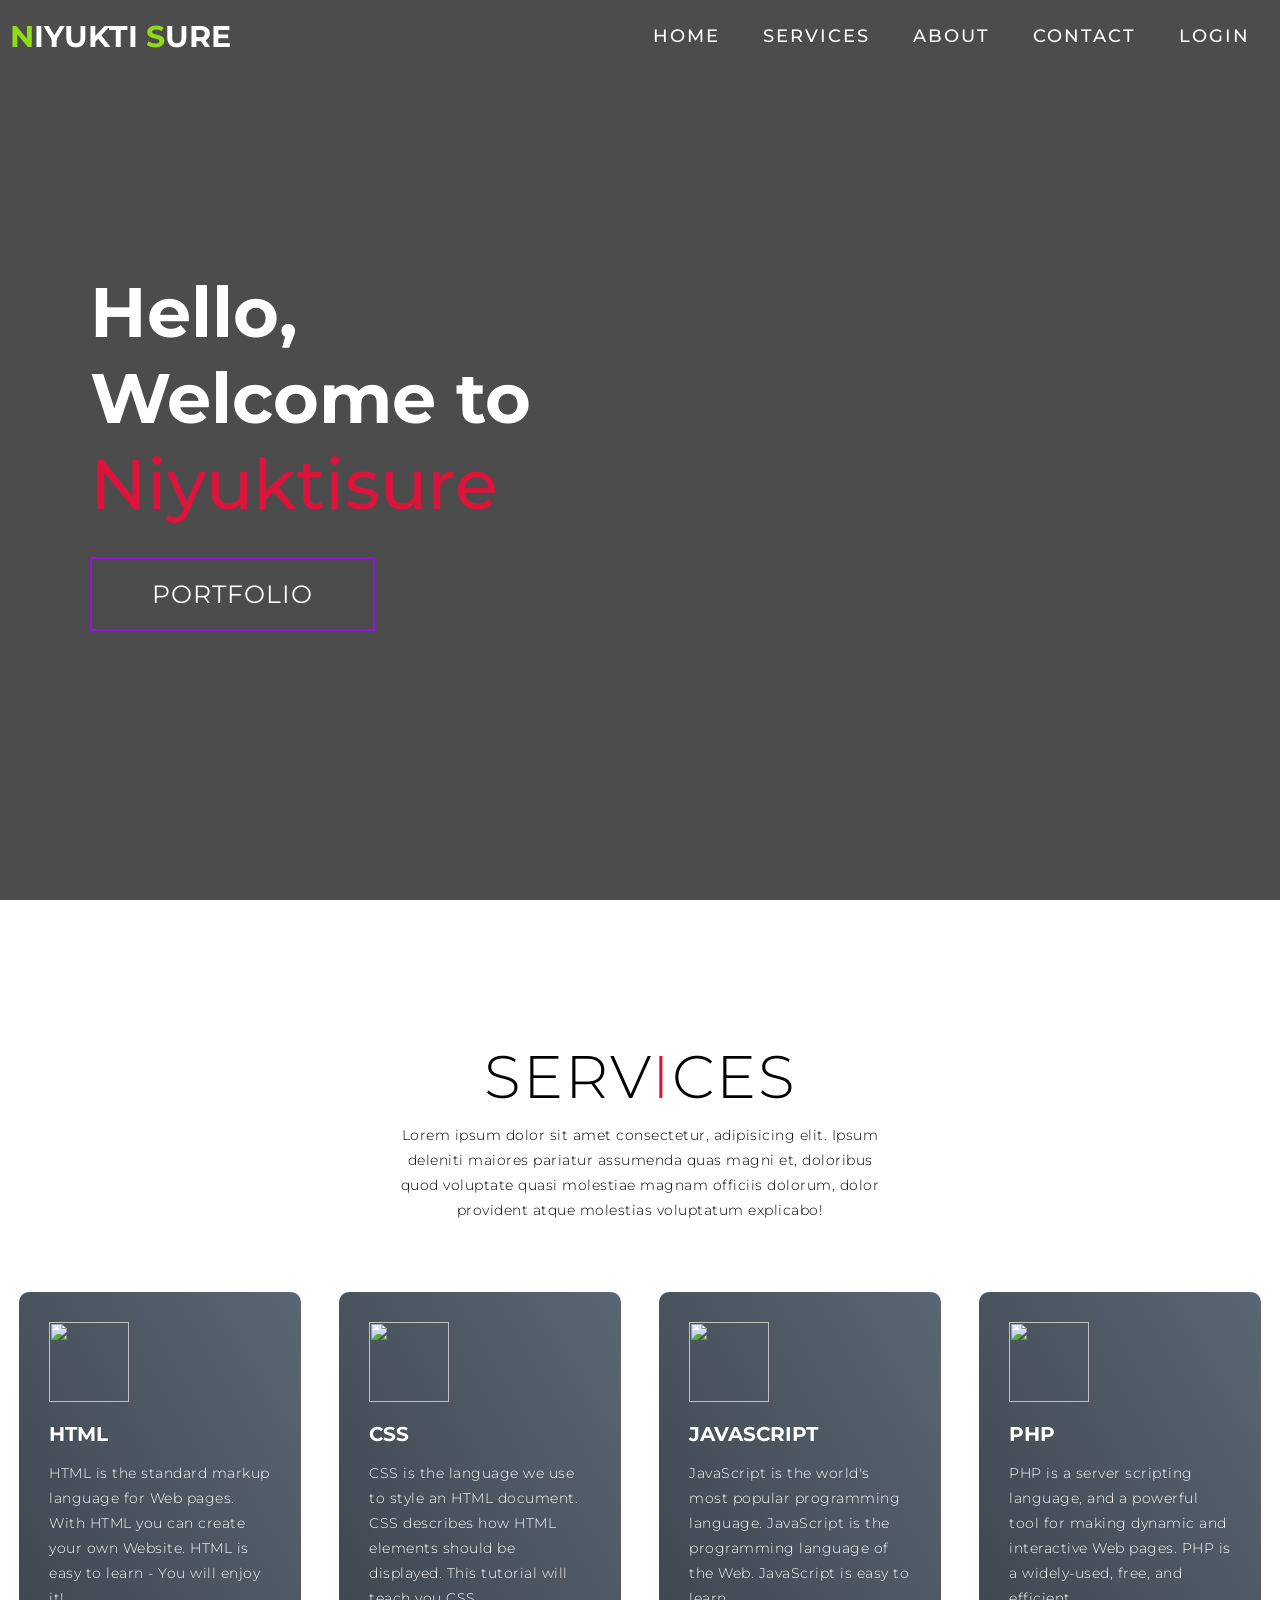
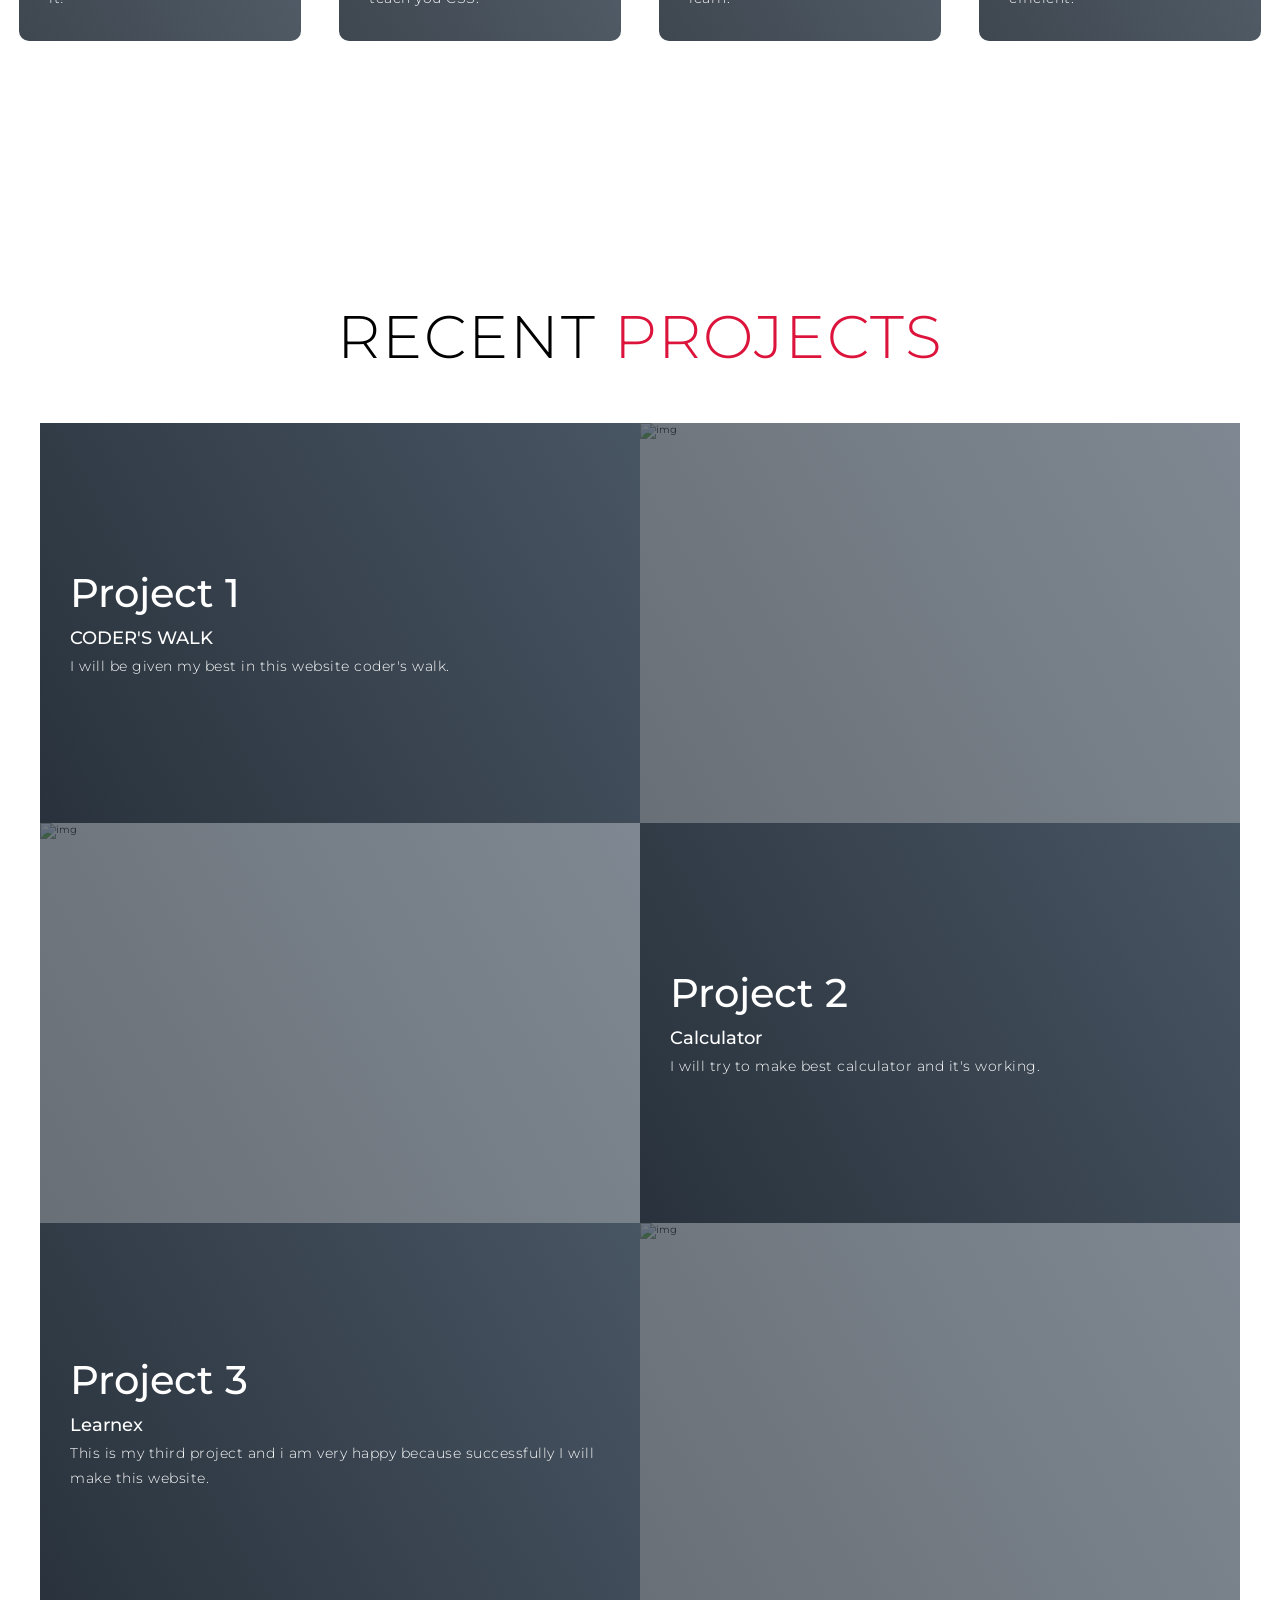
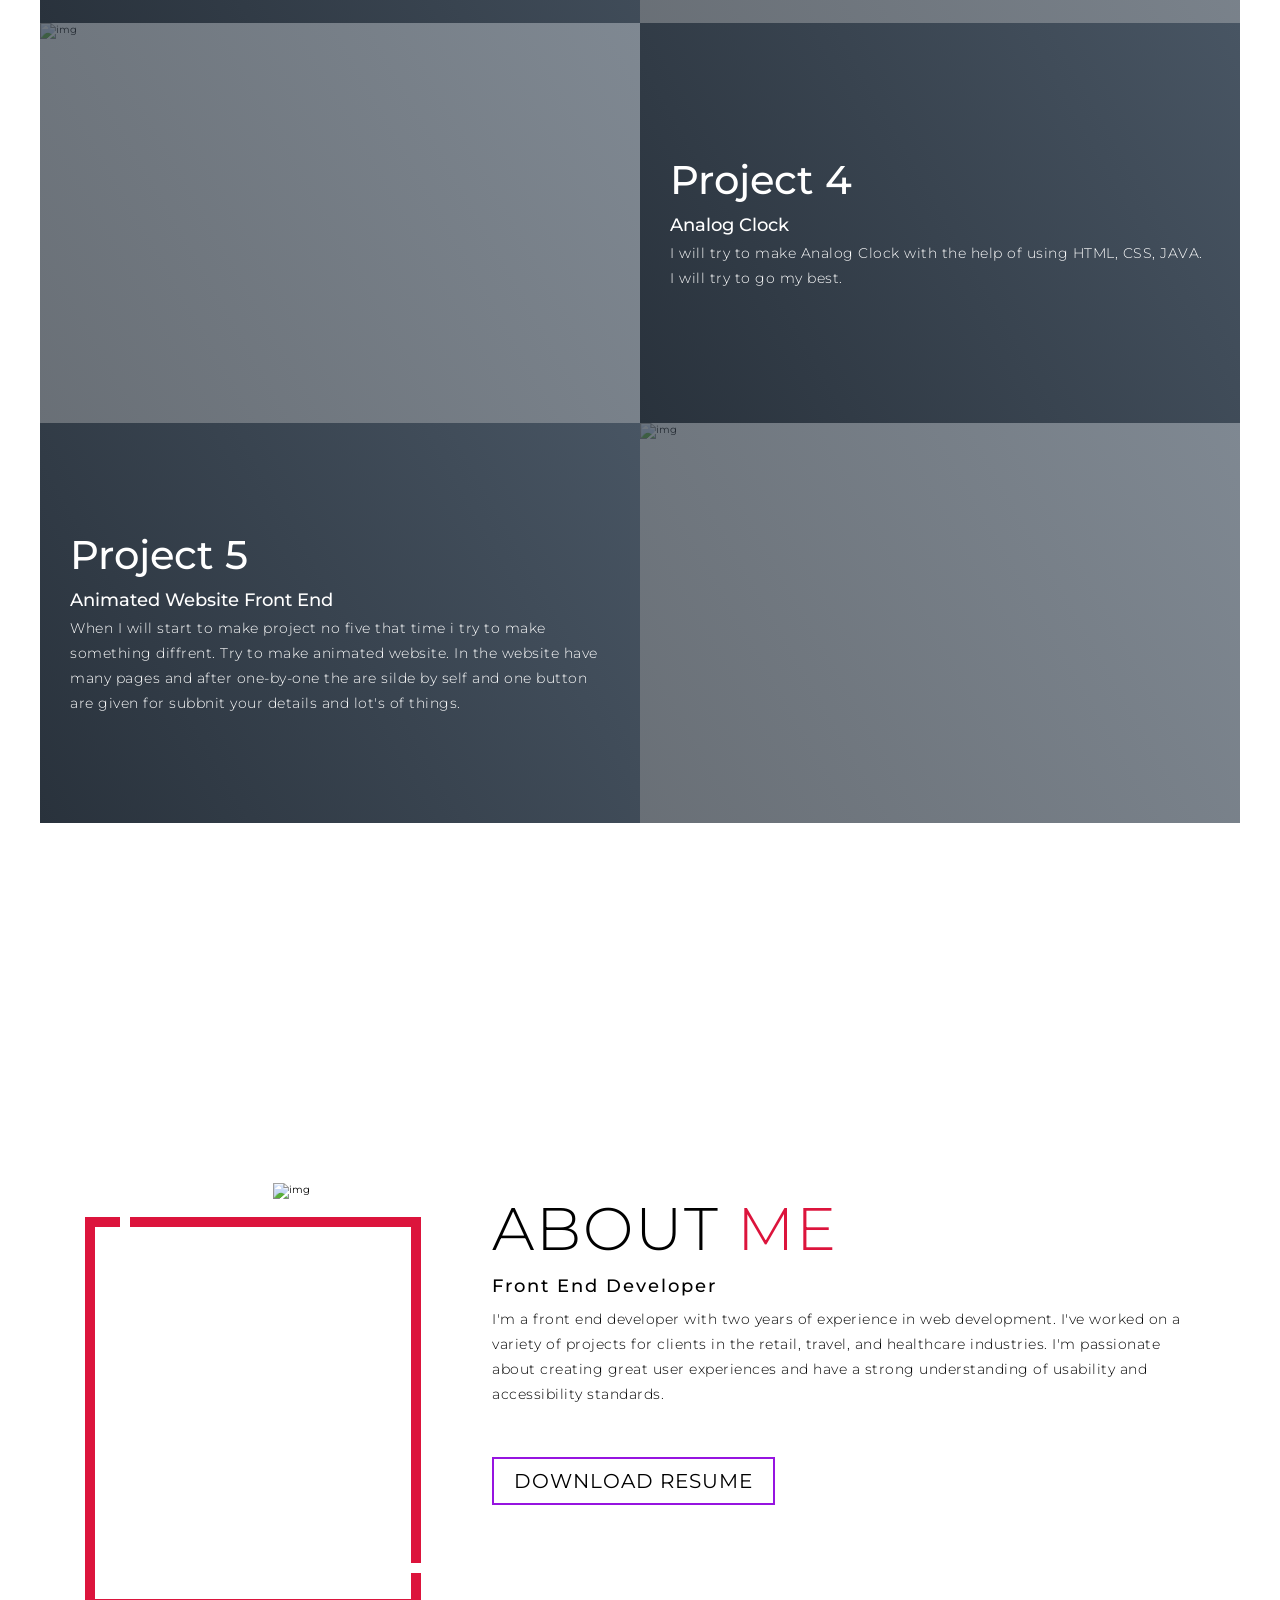
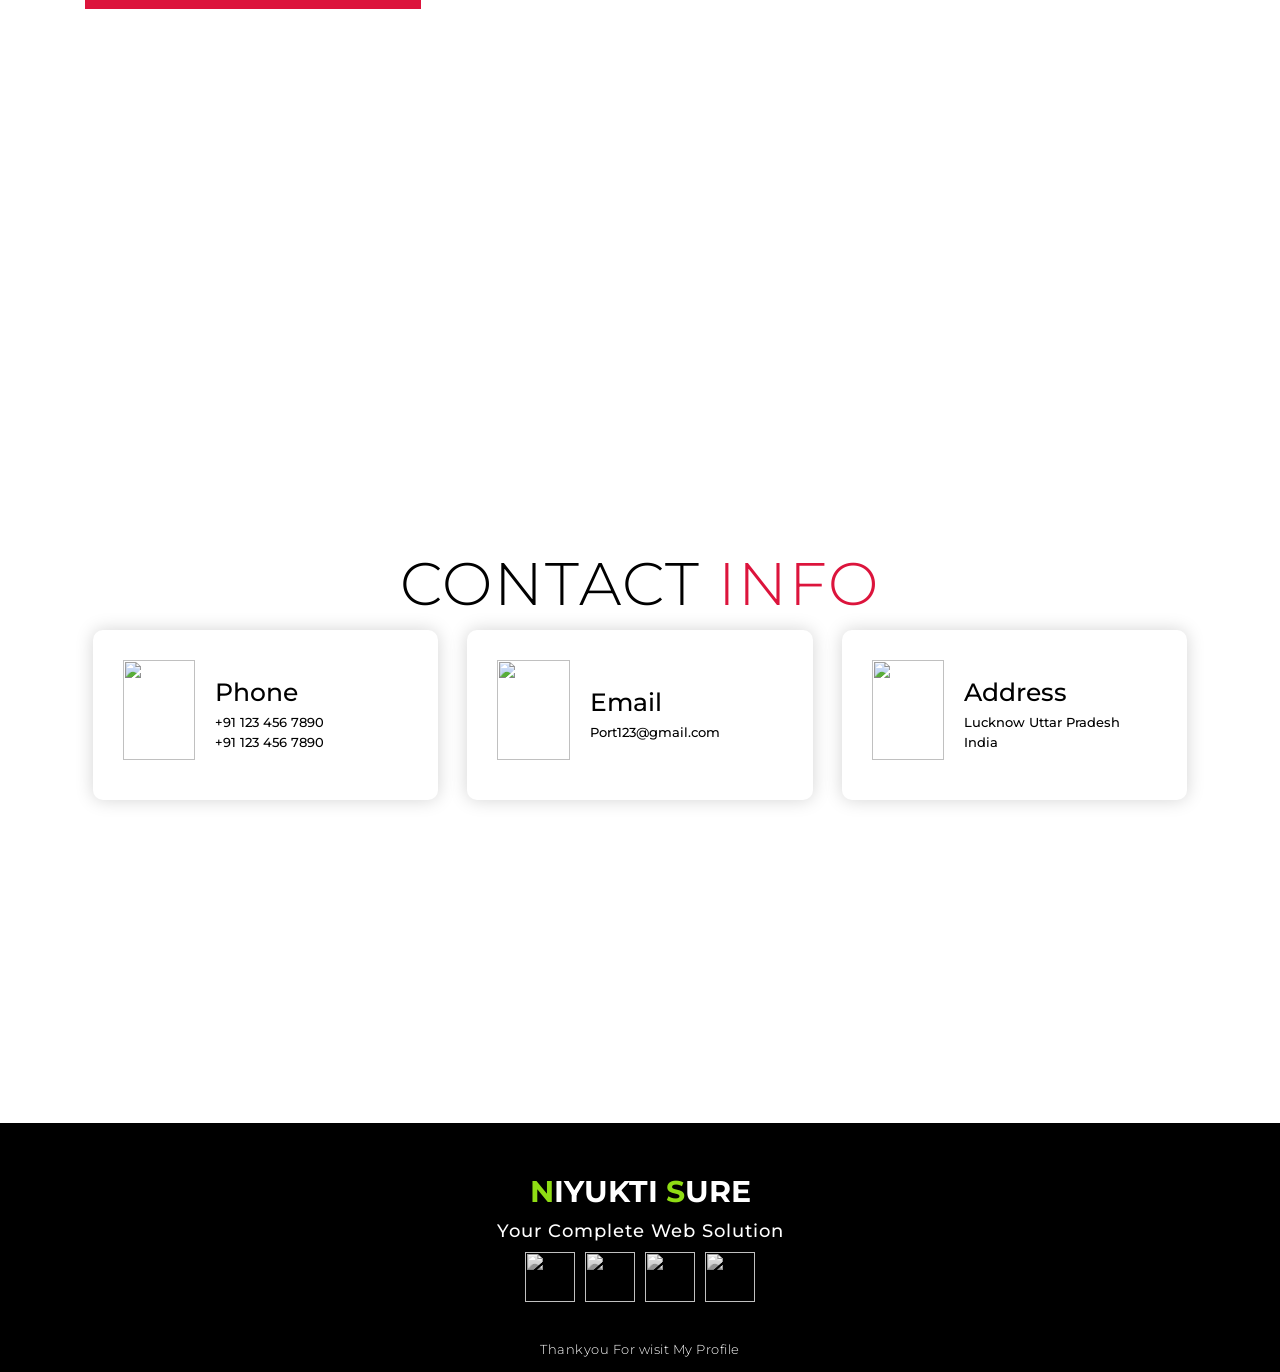
==== index.html @ 9cbb298e "Project_frontend" ====
<!DOCTYPE html>
<html lang="en">

<head>
  <meta charset="UTF-8">
  <meta name="viewport" content="width=device-width, initial-scale=1.0">
  <link rel="stylesheet" href="style.css">
  <title>Portfolio</title>
</head>

<body>
  <!-- Header -->
  <section id="header">
    <div class="header container">
      <div class="nav-bar">
        <div class="brand">
          <a href="#hero">
            <h1><span>N</span>iyukti <span>S</span>ure</h1>
          </a>
        </div>
        <div class="nav-list">
          <div class="hamburger">
            <div class="bar"></div>
          </div>
          <ul>
            <li><a href="#hero" data-after="Home">Home</a></li>
            <li><a href="#services" data-after="Service">Services</a></li>
           
            <li><a href="#about" data-after="About">About</a></li>
            <li><a href="#contact" data-after="Contact">Contact</a></li>
            <li><a href="http://127.0.0.1:50134/" data-after="Projects">Login</a></li>
          </ul>
        </div>
      </div>
    </div>
  </section>
  <!-- End Header -->


  <!-- Hero Section  -->
  <section id="hero">
    <div class="hero container">
      <div>
        <h1>Hello, <span></span></h1>
        <h1>Welcome to <span></span></h1>
        <h1>Niyuktisure <span></span></h1>
        <a href="#projects" type="button" class="cta">Portfolio</a>
      </div>
    </div>
  </section>
  <!-- End Hero Section  -->

  <!-- Service Section -->
  <section id="services">
    <div class="services container">
      <div class="service-top">
        <h1 class="section-title">Serv<span>i</span>ces</h1>
        <p>Lorem ipsum dolor sit amet consectetur, adipisicing elit. Ipsum deleniti maiores pariatur assumenda quas
          magni et, doloribus quod voluptate quasi molestiae magnam officiis dolorum, dolor provident atque molestias
          voluptatum explicabo!</p>
      </div>
      <div class="service-bottom">
        <div class="service-item">
          <div class="icon"><img src="" /></div>
          <h2>HTML</h2>
          <p>HTML is the standard markup language for Web pages.

            With HTML you can create your own Website.
            
            HTML is easy to learn - You will enjoy it!</p>
        </div>
        <div class="service-item">
          <div class="icon"><img src="" /></div>
          <h2>CSS</h2>
          <p>CSS is the language we use to style an HTML document.

            CSS describes how HTML elements should be displayed.
            
            This tutorial will teach you CSS.</p>
        </div>
        <div class="service-item">
          <div class="icon"><img src="" /></div>
          <h2>JavaScript</h2>
          <p>JavaScript is the world's most popular programming language.

            JavaScript is the programming language of the Web.
            
            JavaScript is easy to learn.
            </p>
        </div>
        <div class="service-item">
          <div class="icon"><img src="" /></div>
          <h2>PHP</h2>
          <p>PHP is a server scripting language, and a powerful tool for making dynamic and interactive Web pages.

            PHP is a widely-used, free, and efficient.</p>
        </div>
      </div>
    </div>
  </section>
  <!-- End Service Section -->

  <!-- Projects Section -->
  <section id="projects">
    <div class="projects container">
      <div class="projects-header">
        <h1 class="section-title">Recent <span>Projects</span></h1>
      </div>
      <div class="all-projects">
        <div class="project-item">
          <div class="project-info">
            <h1>Project 1</h1>
            <h2>CODER'S WALK </h2>
            <p>I will be given my best in this website coder's walk.</p>
          </div>
          <div class="project-img">
            <img src="images/1111.jpg" alt="img">
          </div>
        </div>
        <div class="project-item">
          <div class="project-info">
            <h1>Project 2</h1>
            <h2>Calculator</h2>
            <p>I will try to make best calculator and it's working. </p>
          </div>
          <div class="project-img">
            <img src="images/8707220351.jpg" alt="img">
          </div>
        </div>
        <div class="project-item">
          <div class="project-info">
            <h1>Project 3</h1>
            <h2>Learnex</h2>
            <p>This is my third project and i am very happy because successfully I will make this website.</p>
          </div>
          <div class="project-img">
            <img src="images/coffee.jpg" alt="img">
          </div>
        </div>
        <div class="project-item">
          <div class="project-info">
            <h1>Project 4</h1>
            <h2>Analog Clock</h2>
            <p>I will try to make Analog Clock with the help of using HTML, CSS, JAVA.
              I will try to go my best.
            </p>
          </div>
          <div class="project-img">
            <img src="images/park.jpg" alt="img">
          </div>
        </div>
        <div class="project-item">
          <div class="project-info">
            <h1>Project 5</h1>
            <h2>Animated Website Front End</h2>
            <p>When I will start to make project no five that time i try to make something diffrent.
              Try to make animated website. In the website have many pages and after one-by-one the are silde by self and one button are given for subbnit your details and lot's of things. </p>
          </div>
          <div class="project-img">
            <img src="images/background.jpg" alt="img">
          </div>
        </div>
      </div>
    </div>
  </section>
  <!-- End Projects Section -->

  <!-- About Section -->
  <section id="about">
    <div class="about container">
      <div class="col-left">
        <div class="about-img">
          <img src="" alt="img">
        </div>
      </div>
      <div class="col-right">
        <h1 class="section-title">About <span>me</span></h1>
        <h2>Front End Developer</h2>
        <p>I'm a front end developer with two years of experience in web development. I've worked on a variety of projects for clients in the retail, travel, and healthcare industries. I'm passionate about creating great user experiences and have a strong understanding of usability and accessibility standards.</p>
        <a href="#" class="cta">Download Resume</a>
      </div>
    </div>
  </section>
  <!-- End About Section -->

  <!-- Contact Section -->
  <section id="contact">
    <div class="contact container">
      <div>
        <h1 class="section-title">Contact <span>info</span></h1>
      </div>
      <div class="contact-items">
        <div class="contact-item">
          <div class="icon"><img src="images/contact.png" /></div>
          <div class="contact-info">
            <h1>Phone</h1>
            <h2>+91 123 456 7890</h2>
            <h2>+91 123 456 7890</h2>
          </div>
        </div>
        <div class="contact-item">
          <div class="icon"><img src="images/gmail.png" /></div>
          <div class="contact-info">
            <h1>Email</h1>
            <h2>Port123@gmail.com</h2>
            
          </div>
        </div>
        <div class="contact-item">
          <div class="icon"><img src="images/map.png" /></div>
          <div class="contact-info">
            <h1>Address</h1>
            <h2>  Lucknow Uttar Pradesh India</h2>
          </div>
        </div>
      </div>
    </div>
  </section>
  <!-- End Contact Section -->

  <!-- Footer -->
  <section id="footer">
    <div class="footer container">
      <div class="brand">
        <h1><span>N</span>iyukti <span>S</span>ure</h1>
      </div>
      <h2>Your Complete Web Solution</h2>
      <div class="social-icon">
        <div class="social-item">
          <a href="#"><img src="images/facwe.png" /></a>
        </div>
        <div class="social-item">
          <a href="#"><img src="images/insta-black.png" /></a>
        </div>
        <div class="social-item">
          <a href="#"><img src="images/black ttt.png" /></a>
        </div>
        <div class="social-item">
          <a href="https://www.w3schools.com/tags/tag_a.asp"><img src="images/whats.png" /></a>
        </div>
      </div>
      <p>Thankyou For wisit My Profile</p>
    </div>
  </section>
  <!-- End Footer -->
  <script src="./app.js"></script>
</body>

</html>
---- style.css ----
@import 'https://fonts.googleapis.com/css?family=Montserrat:300, 400, 700&display=swap';
* {
	padding: 0;
	margin: 0;
	box-sizing: border-box;
}
html {
	font-size: 10px;
	font-family: 'Montserrat', sans-serif;
	scroll-behavior: smooth;
}
a {
	text-decoration: none;
}
.container {
	min-height: 100vh;
	width: 100%;
	display: flex;
	align-items: center;
	justify-content: center;
}
img {
	height: 100%;
	width: 100%;
	object-fit: cover;
}
p {
	color: black;
	font-size: 1.4rem;
	margin-top: 5px;
	line-height: 2.5rem;
	font-weight: 300;
	letter-spacing: 0.05rem;
}
.section-title {
	font-size: 4rem;
	font-weight: 300;
	color: black;
	margin-bottom: 10px;
	text-transform: uppercase;
	letter-spacing: 0.2rem;
	text-align: center;
}
.section-title span {
	color: crimson;
}

.cta {
	display: inline-block;
	padding: 10px 30px;
	color: white;
	background-color: transparent;
	border: 2px solid rgb(150, 20, 224);
	font-size: 2rem;
	text-transform: uppercase;
	letter-spacing: 0.1rem;
	margin-top: 30px;
	transition: 0.3s ease;
	transition-property: background-color, color;
}
.cta:hover {
	color: white;
	background-color: crimson;
}
.brand h1 {
	font-size: 3rem;
	text-transform: uppercase;
	color: white;
}
.brand h1 span {
	color: rgb(143, 220, 20);
}

/* Header section */
#header {
	position: fixed;
	z-index: 1000;
	left: 0;
	top: 0;
	width: 100vw;
	height: auto;
}
#header .header {
	min-height: 8vh;
	background-color: rgba(31, 30, 30, 0.24);
	transition: 0.3s ease background-color;
}
#header .nav-bar {
	display: flex;
	align-items: center;
	justify-content: space-between;
	width: 100%;
	height: 100%;
	max-width: 1300px;
	padding: 0 10px;
}
#header .nav-list ul {
	list-style: none;
	position: absolute;
	background-color: rgb(31, 30, 30);
	width: 100vw;
	height: 100vh;
	left: 100%;
	top: 0;
	display: flex;
	flex-direction: column;
	justify-content: center;
	align-items: center;
	z-index: 1;
	overflow-x: hidden;
	transition: 0.5s ease left;
}
#header .nav-list ul.active {
	left: 0%;
}
#header .nav-list ul a {
	font-size: 2.5rem;
	font-weight: 500;
	letter-spacing: 0.2rem;
	text-decoration: none;
	color: white;
	text-transform: uppercase;
	padding: 20px;
	display: block;
}
#header .nav-list ul a::after {
	content: attr(data-after);
	position: absolute;
	top: 50%;
	left: 50%;
	transform: translate(-50%, -50%) scale(0);
	color: rgba(240, 248, 255, 0.021);
	font-size: 13rem;
	letter-spacing: 50px;
	z-index: -1;
	transition: 0.3s ease letter-spacing;
}
#header .nav-list ul li:hover a::after {
	transform: translate(-50%, -50%) scale(1);
	letter-spacing: initial;
}
#header .nav-list ul li:hover a {
	color: crimson;
}
#header .hamburger {
	height: 60px;
	width: 60px;
	display: inline-block;
	border: 3px solid white;
	border-radius: 50%;
	position: relative;
	display: flex;
	align-items: center;
	justify-content: center;
	z-index: 100;
	cursor: pointer;
	transform: scale(0.8);
	margin-right: 20px;
}
#header .hamburger:after {
	position: absolute;
	content: '';
	height: 100%;
	width: 100%;
	border-radius: 50%;
	border: 3px solid white;
	animation: hamburger_puls 1s ease infinite;
}
#header .hamburger .bar {
	height: 2px;
	width: 30px;
	position: relative;
	background-color: white;
	z-index: -1;
}
#header .hamburger .bar::after,
#header .hamburger .bar::before {
	content: '';
	position: absolute;
	height: 100%;
	width: 100%;
	left: 0;
	background-color: white;
	transition: 0.3s ease;
	transition-property: top, bottom;
}
#header .hamburger .bar::after {
	top: 8px;
}
#header .hamburger .bar::before {
	bottom: 8px;
}
#header .hamburger.active .bar::before {
	bottom: 0;
}
#header .hamburger.active .bar::after {
	top: 0;
}
/* End Header section */

/* Hero Section */
#hero {
	background-image: url(images/coffee-2319107_640.jpg);
	background-size: cover;
	background-position: top center;
	position: relative;
	z-index: 1;
}
#hero::after {
	content: '';
	position: absolute;
	left: 0;
	top: 0;
	height: 100%;
	width: 100%;
	background-color: black;
	opacity: 0.7;
	z-index: -1;
}
#hero .hero {
	max-width: 1200px;
	margin: 0 auto;
	padding: 0 50px;
	justify-content: flex-start;
}
#hero h1 {
	display: block;
	width: fit-content;
	font-size: 4rem;
	position: relative;
	color: transparent;
	animation: text_reveal 0.5s ease forwards;
	animation-delay: 1s;
}
#hero h1:nth-child(1) {
	animation-delay: 1s;
}
#hero h1:nth-child(2) {
	animation-delay: 2s;
}
#hero h1:nth-child(3) {
	animation: text_reveal_name 0.5s ease forwards;
	animation-delay: 3s;
}
#hero h1 span {
	position: absolute;
	top: 0;
	left: 0;
	height: 100%;
	width: 0;
	background-color: rgb(97, 81, 8);
	animation: text_reveal_box 1s ease;
	animation-delay: 0.5s;
}
#hero h1:nth-child(1) span {
	animation-delay: 0.5s;
}
#hero h1:nth-child(2) span {
	animation-delay: 1.5s;
}
#hero h1:nth-child(3) span {
	animation-delay: 2.5s;
}

/* End Hero Section */

/* Services Section */
#services .services {
	flex-direction: column;
	text-align: center;
	max-width: 1500px;
	margin: 0 auto;
	padding: 100px 0;
}
#services .service-top {
	max-width: 500px;
	margin: 0 auto;
}
#services .service-bottom {
	display: flex;
	align-items: center;
	justify-content: center;
	flex-wrap: wrap;
	margin-top: 50px;
}
#services .service-item {
	flex-basis: 80%;
	display: flex;
	align-items: flex-start;
	justify-content: center;
	flex-direction: column;
	padding: 30px;
	border-radius: 10px;
	background-image: url(images/hc\ lo.png);
	background-size: cover;
	margin: 10px 5%;
	position: relative;
	z-index: 1;
	overflow: hidden;
}
#services .service-item::after {
	content: '';
	position: absolute;
	left: 0;
	top: 0;
	height: 100%;
	width: 100%;
	background-image: linear-gradient(60deg, #29323c 0%, #485563 100%);
	opacity: 0.9;
	z-index: -1;
}
#services .service-bottom .icon {
	height: 80px;
	width: 80px;
	margin-bottom: 20px;
}
#services .service-item h2 {
	font-size: 2rem;
	color: white;
	margin-bottom: 10px;
	text-transform: uppercase;
}
#services .service-item p {
	color: white;
	text-align: left;
}
/* End Services Section */

/* Projects section */
#projects .projects {
	flex-direction: column;
	max-width: 1200px;
	margin: 0 auto;
	padding: 100px 0;
}
#projects .projects-header h1 {
	margin-bottom: 50px;
}
#projects .all-projects {
	display: flex;
	align-items: center;
	justify-content: center;
	flex-direction: column;
}
#projects .project-item {
	display: flex;
	align-items: center;
	justify-content: center;
	flex-direction: column;
	width: 80%;
	margin: 20px auto;
	overflow: hidden;
	border-radius: 10px;
}
#projects .project-info {
	padding: 30px;
	flex-basis: 50%;
	height: 100%;
	display: flex;
	align-items: flex-start;
	justify-content: center;
	flex-direction: column;
	background-image: linear-gradient(60deg, #29323c 0%, #485563 100%);
	color: white;
}
#projects .project-info h1 {
	font-size: 4rem;
	font-weight: 500;
}
#projects .project-info h2 {
	font-size: 1.8rem;
	font-weight: 500;
	margin-top: 10px;
}
#projects .project-info p {
	color: white;
}
#projects .project-img {
	flex-basis: 50%;
	height: 300px;
	overflow: hidden;
	position: relative;
}
#projects .project-img:after {
	content: '';
	position: absolute;
	left: 0;
	top: 0;
	height: 100%;
	width: 100%;
	background-image: linear-gradient(60deg, #29323c 0%, #485563 100%);
	opacity: 0.7;
}
#projects .project-img img {
	transition: 0.3s ease transform;
}
#projects .project-item:hover .project-img img {
	transform: scale(1.1);
}
/* End Projects section */

/* About Section */
#about .about {
	flex-direction: column-reverse;
	text-align: center;
	max-width: 1200px;
	margin: 0 auto;
	padding: 100px 20px;
}
#about .col-left {
	width: 250px;
	height: 360px;
}
#about .col-right {
	width: 100%;
}
#about .col-right h2 {
	font-size: 1.8rem;
	font-weight: 500;
	letter-spacing: 0.2rem;
	margin-bottom: 10px;
}
#about .col-right p {
	margin-bottom: 20px;
}
#about .col-right .cta {
	color: black;
	margin-bottom: 50px;
	padding: 10px 20px;
	font-size: 2rem;
}
#about .col-left .about-img {
	height: 100%;
	width: 100%;
	position: relative;
	border: 10px solid white;
}
#about .col-left .about-img::after {
	content: '';
	position: absolute;
	left: -33px;
	top: 19px;
	height: 98%;
	width: 98%;
	border: 7px solid crimson;
	z-index: -1;
}
/* End About Section */

/* contact Section */
#contact .contact {
	flex-direction: column;
	max-width: 1200px;
	margin: 0 auto;
	width: 90%;
}
#contact .contact-items {
	/* max-width: 400px; */
	width: 100%;
}
#contact .contact-item {
	width: 80%;
	padding: 20px;
	text-align: center;
	border-radius: 10px;
	padding: 30px;
	margin: 30px;
	display: flex;
	justify-content: center;
	align-items: center;
	flex-direction: column;
	box-shadow: 0px 0px 18px 0 #0000002c;
	transition: 0.3s ease box-shadow;
}
#contact .contact-item:hover {
	box-shadow: 0px 0px 5px 0 #0000002c;
}
#contact .icon {
	width: 70px;
	margin: 0 auto;
	margin-bottom: 10px;
}
#contact .contact-info h1 {
	font-size: 2.5rem;
	font-weight: 500;
	margin-bottom: 5px;
}
#contact .contact-info h2 {
	font-size: 1.3rem;
	line-height: 2rem;
	font-weight: 500;
}
/*End contact Section */

/* Footer */
#footer {
	background-image: linear-gradient(60deg, #000000 0%, #000000 100%);
}
#footer .footer {
	min-height: 200px;
	flex-direction: column;
	padding-top: 50px;
	padding-bottom: 10px;
}
#footer h2 {
	color: white;
	font-weight: 500;
	font-size: 1.8rem;
	letter-spacing: 0.1rem;
	margin-top: 10px;
	margin-bottom: 10px;
}
#footer .social-icon {
	display: flex;
	margin-bottom: 30px;
}
#footer .social-item {
	height: 50px;
	width: 50px;
	margin: 0 5px;
}
#footer .social-item img {
	filter: grayscale(1);
	transition: 0.3s ease filter;
}
#footer .social-item:hover img {
	filter: grayscale(0);
}
#footer p {
	color: white;
	font-size: 1.3rem;
}
/* End Footer */

/* Keyframes */
@keyframes hamburger_puls {
	0% {
		opacity: 1;
		transform: scale(1);
	}
	100% {
		opacity: 0;
		transform: scale(1.4);
	}
}
@keyframes text_reveal_box {
	50% {
		width: 100%;
		left: 0;
	}
	100% {
		width: 0;
		left: 100%;
	}
}
@keyframes text_reveal {
	100% {
		color: white;
	}
}
@keyframes text_reveal_name {
	100% {
		color: crimson;
		font-weight: 500;
	}
}
/* End Keyframes */

/* Media Query For Tablet */
@media only screen and (min-width: 768px) {
	.cta {
		font-size: 2.5rem;
		padding: 20px 60px;
	}
	h1.section-title {
		font-size: 6rem;
	}

	/* Hero */
	#hero h1 {
		font-size: 7rem;
	}
	/* End Hero */

	/* Services Section */
	#services .service-bottom .service-item {
		flex-basis: 45%;
		margin: 2.5%;
	}
	/* End Services Section */

	/* Project */
	#projects .project-item {
		flex-direction: row;
	}
	#projects .project-item:nth-child(even) {
		flex-direction: row-reverse;
	}
	#projects .project-item {
		height: 400px;
		margin: 0;
		width: 100%;
		border-radius: 0;
	}
	#projects .all-projects .project-info {
		height: 100%;
	}
	#projects .all-projects .project-img {
		height: 100%;
	}
	/* End Project */

	/* About */
	#about .about {
		flex-direction: row;
	}
	#about .col-left {
		width: 600px;
		height: 400px;
		padding-left: 60px;
	}
	#about .about .col-left .about-img::after {
		left: -45px;
		top: 34px;
		height: 98%;
		width: 98%;
		border: 10px solid crimson;
	}
	#about .col-right {
		text-align: left;
		padding: 30px;
	}
	#about .col-right h1 {
		text-align: left;
	}
	/* End About */

	/* contact  */
	#contact .contact {
		flex-direction: column;
		padding: 100px 0;
		align-items: center;
		justify-content: center;
		min-width: 20vh;
	}
	#contact .contact-items {
		width: 100%;
		display: flex;
		flex-direction: row;
		justify-content: space-evenly;
		margin: 0;
	}
	#contact .contact-item {
		width: 30%;
		margin: 0;
		flex-direction: row;
	}
	#contact .contact-item .icon {
		height: 100px;
		width: 100px;
	}
	#contact .contact-item .icon img {
		object-fit: contain;
	}
	#contact .contact-item .contact-info {
		width: 100%;
		text-align: left;
		padding-left: 20px;
	}
	/* End contact  */
}
/* End Media Query For Tablet */

/* Media Query For Desktop */
@media only screen and (min-width: 1200px) {
	/* header */
	#header .hamburger {
		display: none;
	}
	#header .nav-list ul {
		position: initial;
		display: block;
		height: auto;
		width: fit-content;
		background-color: transparent;
	}
	#header .nav-list ul li {
		display: inline-block;
	}
	#header .nav-list ul li a {
		font-size: 1.8rem;
	}
	#header .nav-list ul a:after {
		display: none;
	}
	/* End header */

	#services .service-bottom .service-item {
		flex-basis: 22%;
		margin: 1.5%;
	}
}
/* End  Media Query For Desktop */
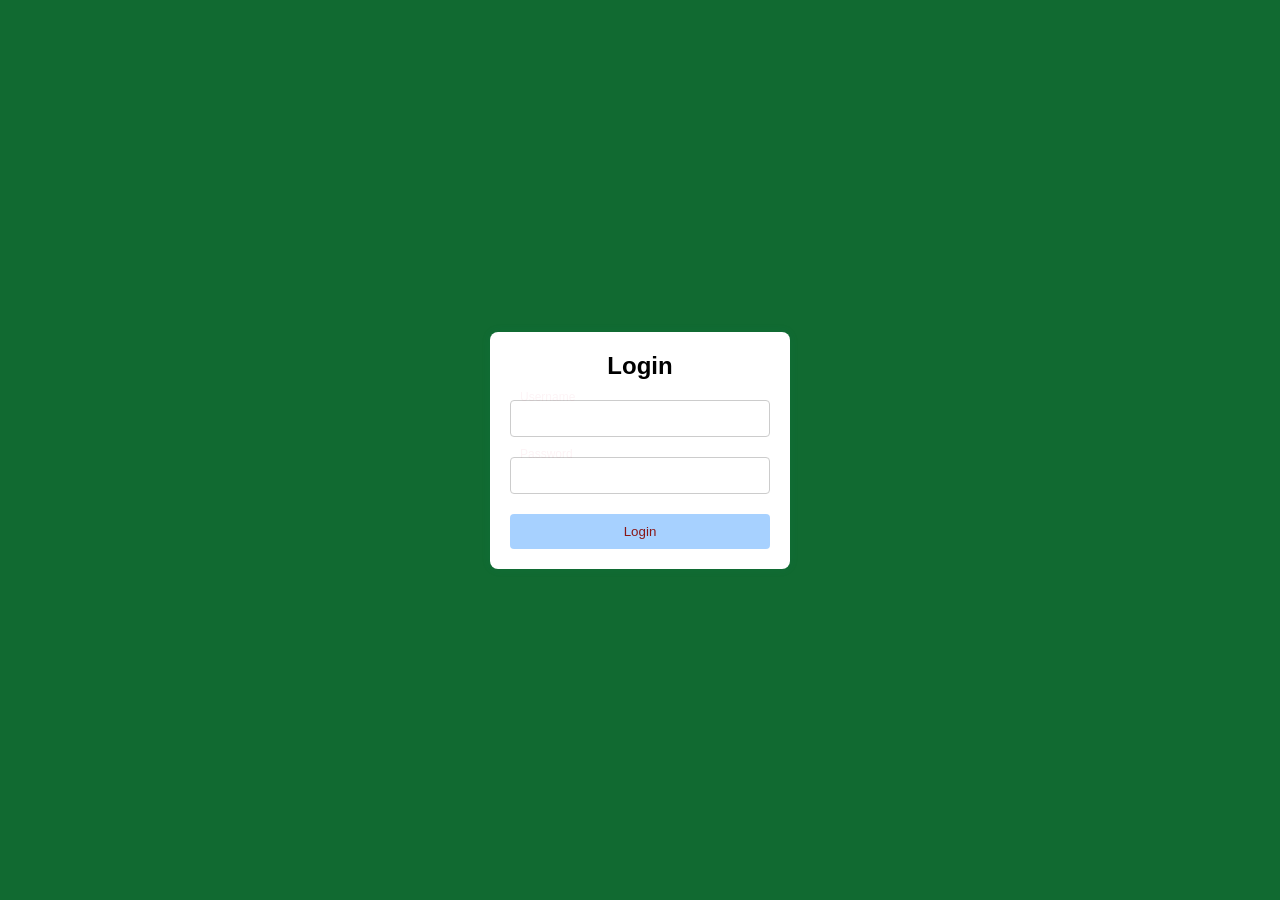
==== commit 03ed2bd2: "Login_Page" ====
--- a/index.html
+++ b/index.html
@@ -1,249 +1,26 @@
 <!DOCTYPE html>
 <html lang="en">
-
 <head>
-  <meta charset="UTF-8">
-  <meta name="viewport" content="width=device-width, initial-scale=1.0">
-  <link rel="stylesheet" href="style.css">
-  <title>Portfolio</title>
+    <meta charset="UTF-8">
+    <meta name="viewport" content="width=device-width, initial-scale=1.0">
+    <title>Animated Login Page</title>
+    <link rel="stylesheet" href="styles.css">
 </head>
-
 <body>
-  <!-- Header -->
-  <section id="header">
-    <div class="header container">
-      <div class="nav-bar">
-        <div class="brand">
-          <a href="#hero">
-            <h1><span>N</span>iyukti <span>S</span>ure</h1>
-          </a>
-        </div>
-        <div class="nav-list">
-          <div class="hamburger">
-            <div class="bar"></div>
-          </div>
-          <ul>
-            <li><a href="#hero" data-after="Home">Home</a></li>
-            <li><a href="#services" data-after="Service">Services</a></li>
-           
-            <li><a href="#about" data-after="About">About</a></li>
-            <li><a href="#contact" data-after="Contact">Contact</a></li>
-            <li><a href="http://127.0.0.1:50134/" data-after="Projects">Login</a></li>
-          </ul>
-        </div>
-      </div>
+    <div class="container">
+        <form class="login-form">
+            <h2>Login</h2>
+            <div class="input-group">
+                <input type="text" id="username" required>
+                <label for="username">Username</label>
+            </div>
+            <div class="input-group">
+                <input type="password" id="password" required>
+                <label for="password">Password</label>
+            </div>
+            <button type="submit">Login</button>
+        </form>
     </div>
-  </section>
-  <!-- End Header -->
-
-
-  <!-- Hero Section  -->
-  <section id="hero">
-    <div class="hero container">
-      <div>
-        <h1>Hello, <span></span></h1>
-        <h1>Welcome to <span></span></h1>
-        <h1>Niyuktisure <span></span></h1>
-        <a href="#projects" type="button" class="cta">Portfolio</a>
-      </div>
-    </div>
-  </section>
-  <!-- End Hero Section  -->
-
-  <!-- Service Section -->
-  <section id="services">
-    <div class="services container">
-      <div class="service-top">
-        <h1 class="section-title">Serv<span>i</span>ces</h1>
-        <p>Lorem ipsum dolor sit amet consectetur, adipisicing elit. Ipsum deleniti maiores pariatur assumenda quas
-          magni et, doloribus quod voluptate quasi molestiae magnam officiis dolorum, dolor provident atque molestias
-          voluptatum explicabo!</p>
-      </div>
-      <div class="service-bottom">
-        <div class="service-item">
-          <div class="icon"><img src="" /></div>
-          <h2>HTML</h2>
-          <p>HTML is the standard markup language for Web pages.
-
-            With HTML you can create your own Website.
-            
-            HTML is easy to learn - You will enjoy it!</p>
-        </div>
-        <div class="service-item">
-          <div class="icon"><img src="" /></div>
-          <h2>CSS</h2>
-          <p>CSS is the language we use to style an HTML document.
-
-            CSS describes how HTML elements should be displayed.
-            
-            This tutorial will teach you CSS.</p>
-        </div>
-        <div class="service-item">
-          <div class="icon"><img src="" /></div>
-          <h2>JavaScript</h2>
-          <p>JavaScript is the world's most popular programming language.
-
-            JavaScript is the programming language of the Web.
-            
-            JavaScript is easy to learn.
-            </p>
-        </div>
-        <div class="service-item">
-          <div class="icon"><img src="" /></div>
-          <h2>PHP</h2>
-          <p>PHP is a server scripting language, and a powerful tool for making dynamic and interactive Web pages.
-
-            PHP is a widely-used, free, and efficient.</p>
-        </div>
-      </div>
-    </div>
-  </section>
-  <!-- End Service Section -->
-
-  <!-- Projects Section -->
-  <section id="projects">
-    <div class="projects container">
-      <div class="projects-header">
-        <h1 class="section-title">Recent <span>Projects</span></h1>
-      </div>
-      <div class="all-projects">
-        <div class="project-item">
-          <div class="project-info">
-            <h1>Project 1</h1>
-            <h2>CODER'S WALK </h2>
-            <p>I will be given my best in this website coder's walk.</p>
-          </div>
-          <div class="project-img">
-            <img src="images/1111.jpg" alt="img">
-          </div>
-        </div>
-        <div class="project-item">
-          <div class="project-info">
-            <h1>Project 2</h1>
-            <h2>Calculator</h2>
-            <p>I will try to make best calculator and it's working. </p>
-          </div>
-          <div class="project-img">
-            <img src="images/8707220351.jpg" alt="img">
-          </div>
-        </div>
-        <div class="project-item">
-          <div class="project-info">
-            <h1>Project 3</h1>
-            <h2>Learnex</h2>
-            <p>This is my third project and i am very happy because successfully I will make this website.</p>
-          </div>
-          <div class="project-img">
-            <img src="images/coffee.jpg" alt="img">
-          </div>
-        </div>
-        <div class="project-item">
-          <div class="project-info">
-            <h1>Project 4</h1>
-            <h2>Analog Clock</h2>
-            <p>I will try to make Analog Clock with the help of using HTML, CSS, JAVA.
-              I will try to go my best.
-            </p>
-          </div>
-          <div class="project-img">
-            <img src="images/park.jpg" alt="img">
-          </div>
-        </div>
-        <div class="project-item">
-          <div class="project-info">
-            <h1>Project 5</h1>
-            <h2>Animated Website Front End</h2>
-            <p>When I will start to make project no five that time i try to make something diffrent.
-              Try to make animated website. In the website have many pages and after one-by-one the are silde by self and one button are given for subbnit your details and lot's of things. </p>
-          </div>
-          <div class="project-img">
-            <img src="images/background.jpg" alt="img">
-          </div>
-        </div>
-      </div>
-    </div>
-  </section>
-  <!-- End Projects Section -->
-
-  <!-- About Section -->
-  <section id="about">
-    <div class="about container">
-      <div class="col-left">
-        <div class="about-img">
-          <img src="" alt="img">
-        </div>
-      </div>
-      <div class="col-right">
-        <h1 class="section-title">About <span>me</span></h1>
-        <h2>Front End Developer</h2>
-        <p>I'm a front end developer with two years of experience in web development. I've worked on a variety of projects for clients in the retail, travel, and healthcare industries. I'm passionate about creating great user experiences and have a strong understanding of usability and accessibility standards.</p>
-        <a href="#" class="cta">Download Resume</a>
-      </div>
-    </div>
-  </section>
-  <!-- End About Section -->
-
-  <!-- Contact Section -->
-  <section id="contact">
-    <div class="contact container">
-      <div>
-        <h1 class="section-title">Contact <span>info</span></h1>
-      </div>
-      <div class="contact-items">
-        <div class="contact-item">
-          <div class="icon"><img src="images/contact.png" /></div>
-          <div class="contact-info">
-            <h1>Phone</h1>
-            <h2>+91 123 456 7890</h2>
-            <h2>+91 123 456 7890</h2>
-          </div>
-        </div>
-        <div class="contact-item">
-          <div class="icon"><img src="images/gmail.png" /></div>
-          <div class="contact-info">
-            <h1>Email</h1>
-            <h2>Port123@gmail.com</h2>
-            
-          </div>
-        </div>
-        <div class="contact-item">
-          <div class="icon"><img src="images/map.png" /></div>
-          <div class="contact-info">
-            <h1>Address</h1>
-            <h2>  Lucknow Uttar Pradesh India</h2>
-          </div>
-        </div>
-      </div>
-    </div>
-  </section>
-  <!-- End Contact Section -->
-
-  <!-- Footer -->
-  <section id="footer">
-    <div class="footer container">
-      <div class="brand">
-        <h1><span>N</span>iyukti <span>S</span>ure</h1>
-      </div>
-      <h2>Your Complete Web Solution</h2>
-      <div class="social-icon">
-        <div class="social-item">
-          <a href="#"><img src="images/facwe.png" /></a>
-        </div>
-        <div class="social-item">
-          <a href="#"><img src="images/insta-black.png" /></a>
-        </div>
-        <div class="social-item">
-          <a href="#"><img src="images/black ttt.png" /></a>
-        </div>
-        <div class="social-item">
-          <a href="https://www.w3schools.com/tags/tag_a.asp"><img src="images/whats.png" /></a>
-        </div>
-      </div>
-      <p>Thankyou For wisit My Profile</p>
-    </div>
-  </section>
-  <!-- End Footer -->
-  <script src="./app.js"></script>
+    <script src="script.js"></script>
 </body>
-
 </html>
--- a/styles.css
+++ b/styles.css
@@ -0,0 +1,75 @@
+* {
+    box-sizing: border-box;
+    margin: 0;
+    padding: 0;
+}
+
+body {
+    font-family: Arial, sans-serif;
+    background-color: #116a31;
+    display: flex;
+    justify-content: center;
+    align-items: center;
+    height: 100vh;
+}
+
+.container {
+    background-color: white;
+    padding: 20px;
+    border-radius: 8px;
+    box-shadow: 0 0 10px rgba(7, 134, 128, 0.1);
+    width: 300px;
+}
+
+h2 {
+    margin-bottom: 20px;
+    text-align: center;
+}
+
+.input-group {
+    position: relative;
+    margin-bottom: 20px;
+}
+
+input {
+    width: 100%;
+    padding: 10px;
+    border: 1px solid #ccc;
+    border-radius: 4px;
+    transition: border-color 0.3s;
+}
+
+input:focus {
+    border-color: #007BFF;
+}
+
+label {
+    position: absolute;
+    left: 10px;
+    top: 10px;
+    color: #b72020;
+    transition: 0.2s;
+}
+
+input:focus + label,
+input:not(:placeholder-shown) + label {
+    top: -10px;
+    left: 10px;
+    font-size: 12px;
+    color: #d1103d0c;
+}
+
+button {
+    width: 100%;
+    padding: 10px;
+    background-color: #007bff58;
+    color: rgb(137, 23, 23);
+    border: none;
+    border-radius: 4px;
+    cursor: pointer;
+    transition: background-color 0.3s;
+}
+
+button:hover {
+    background-color: #b38f0026;
+}
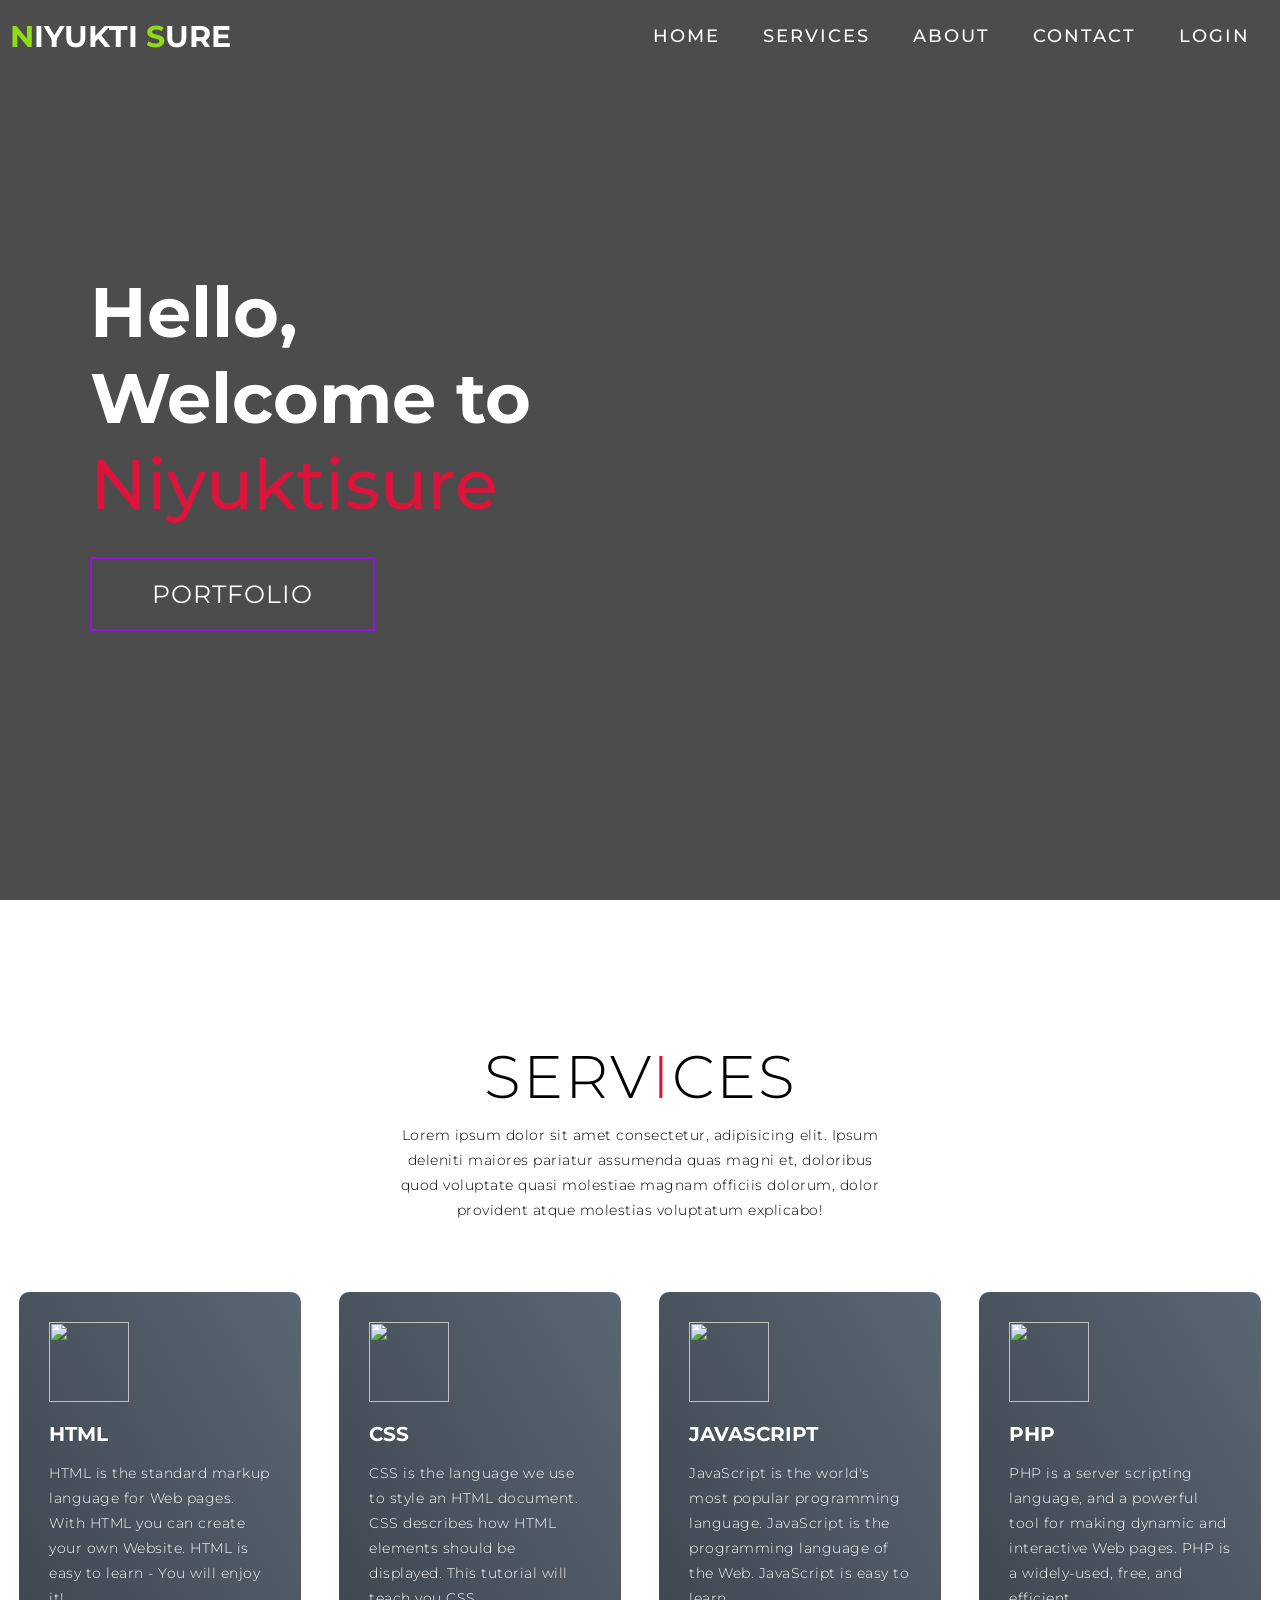
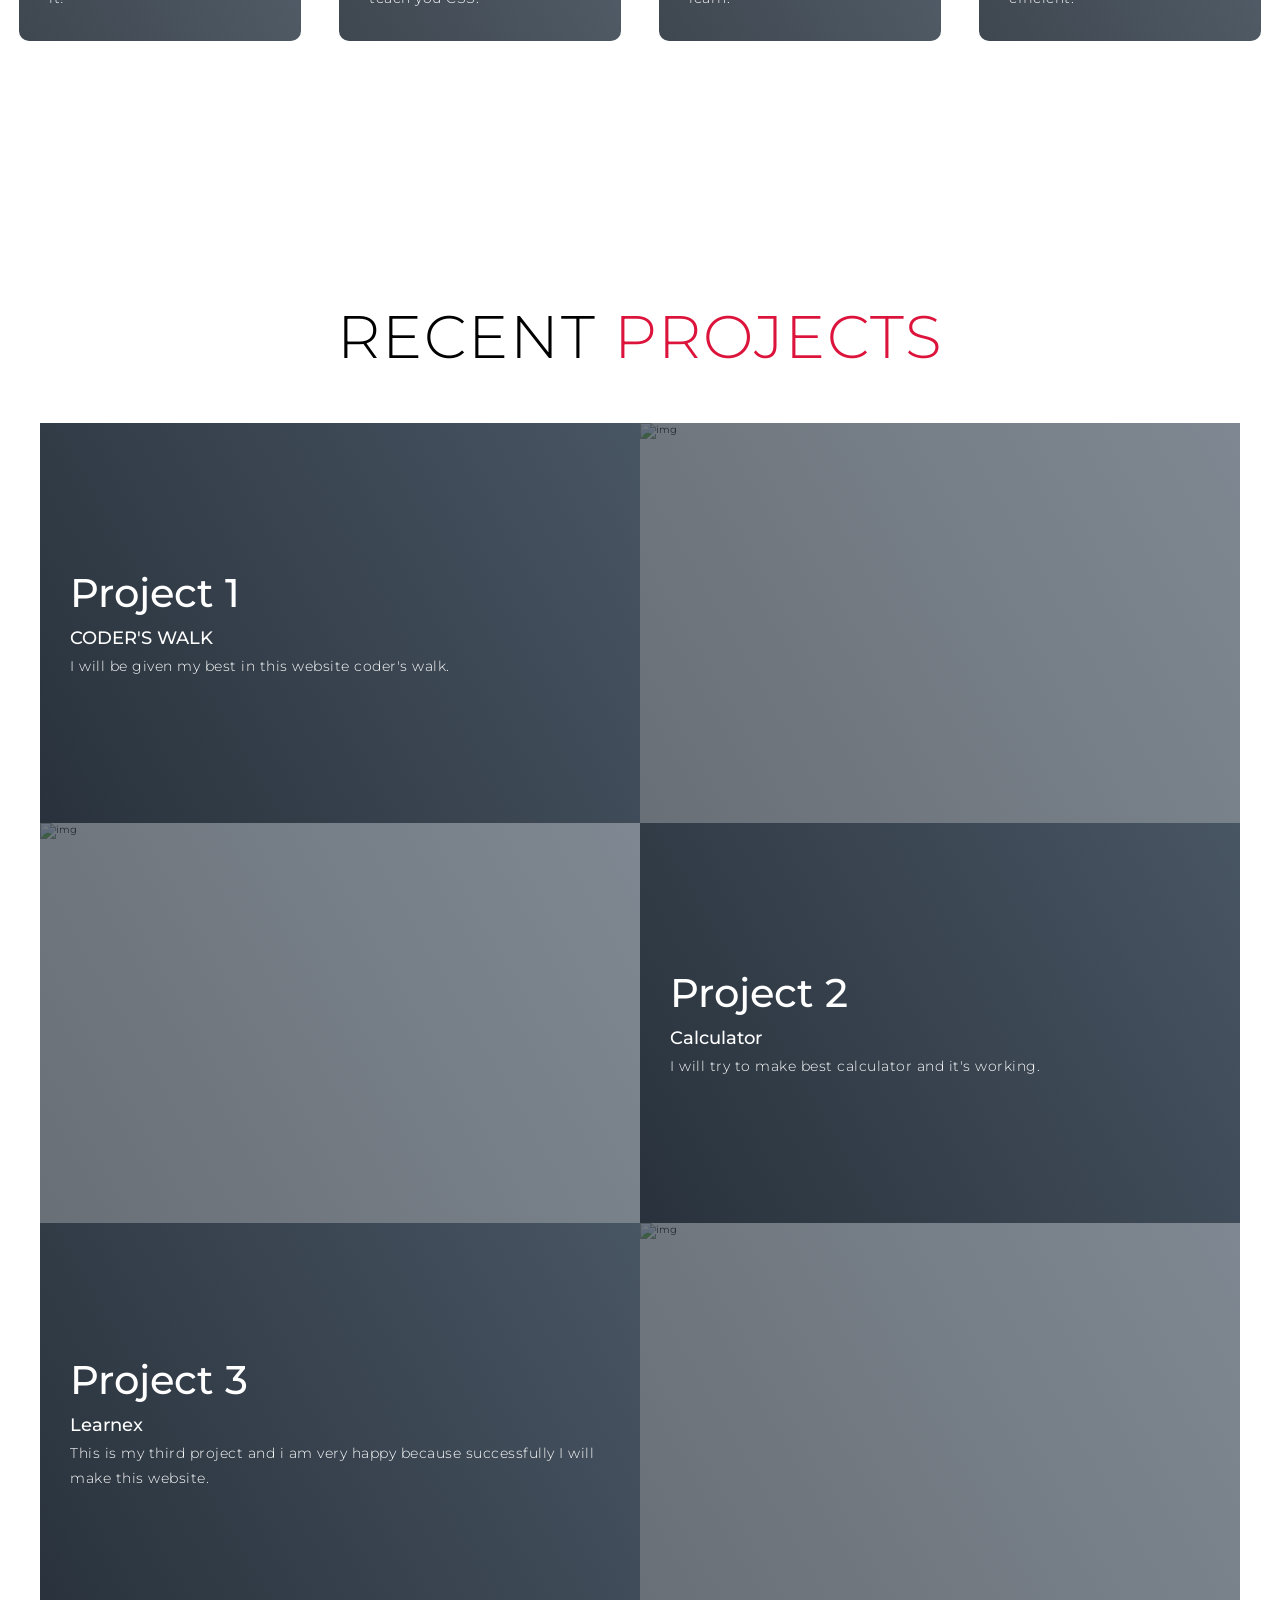
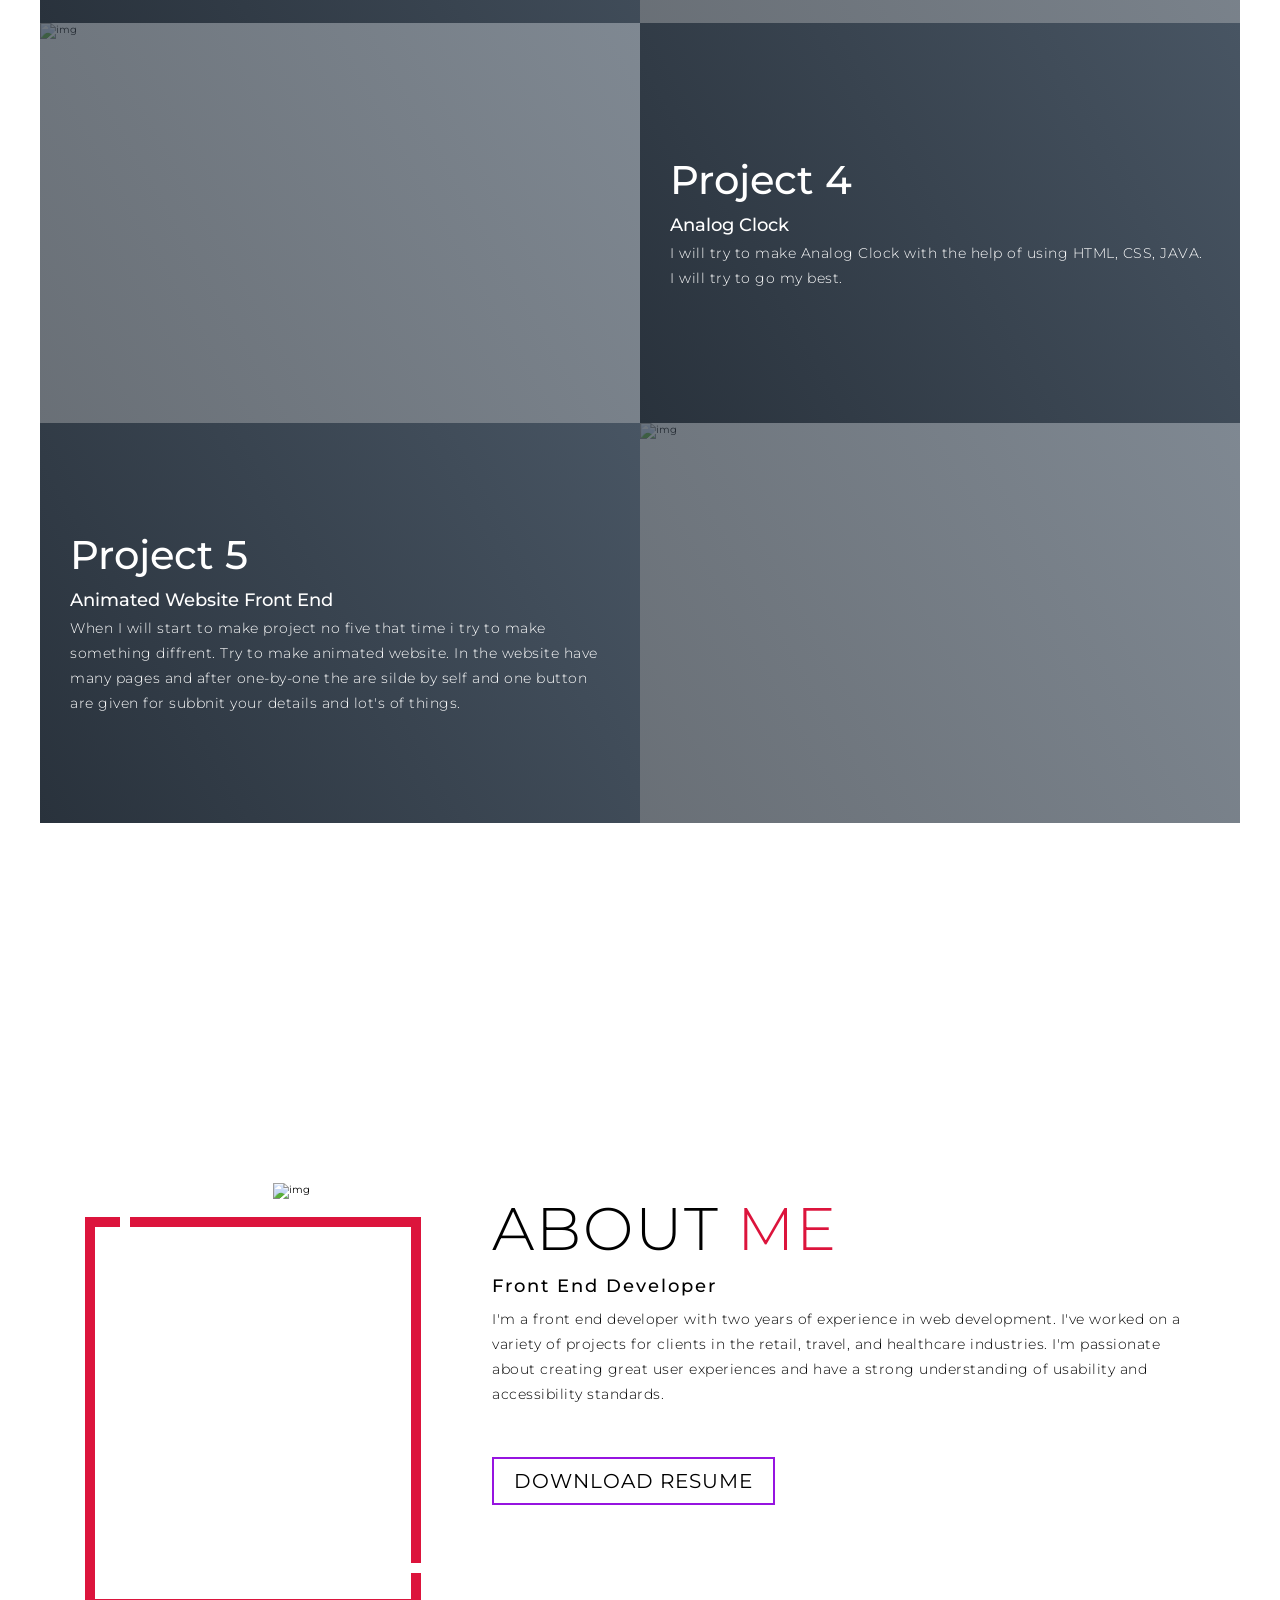
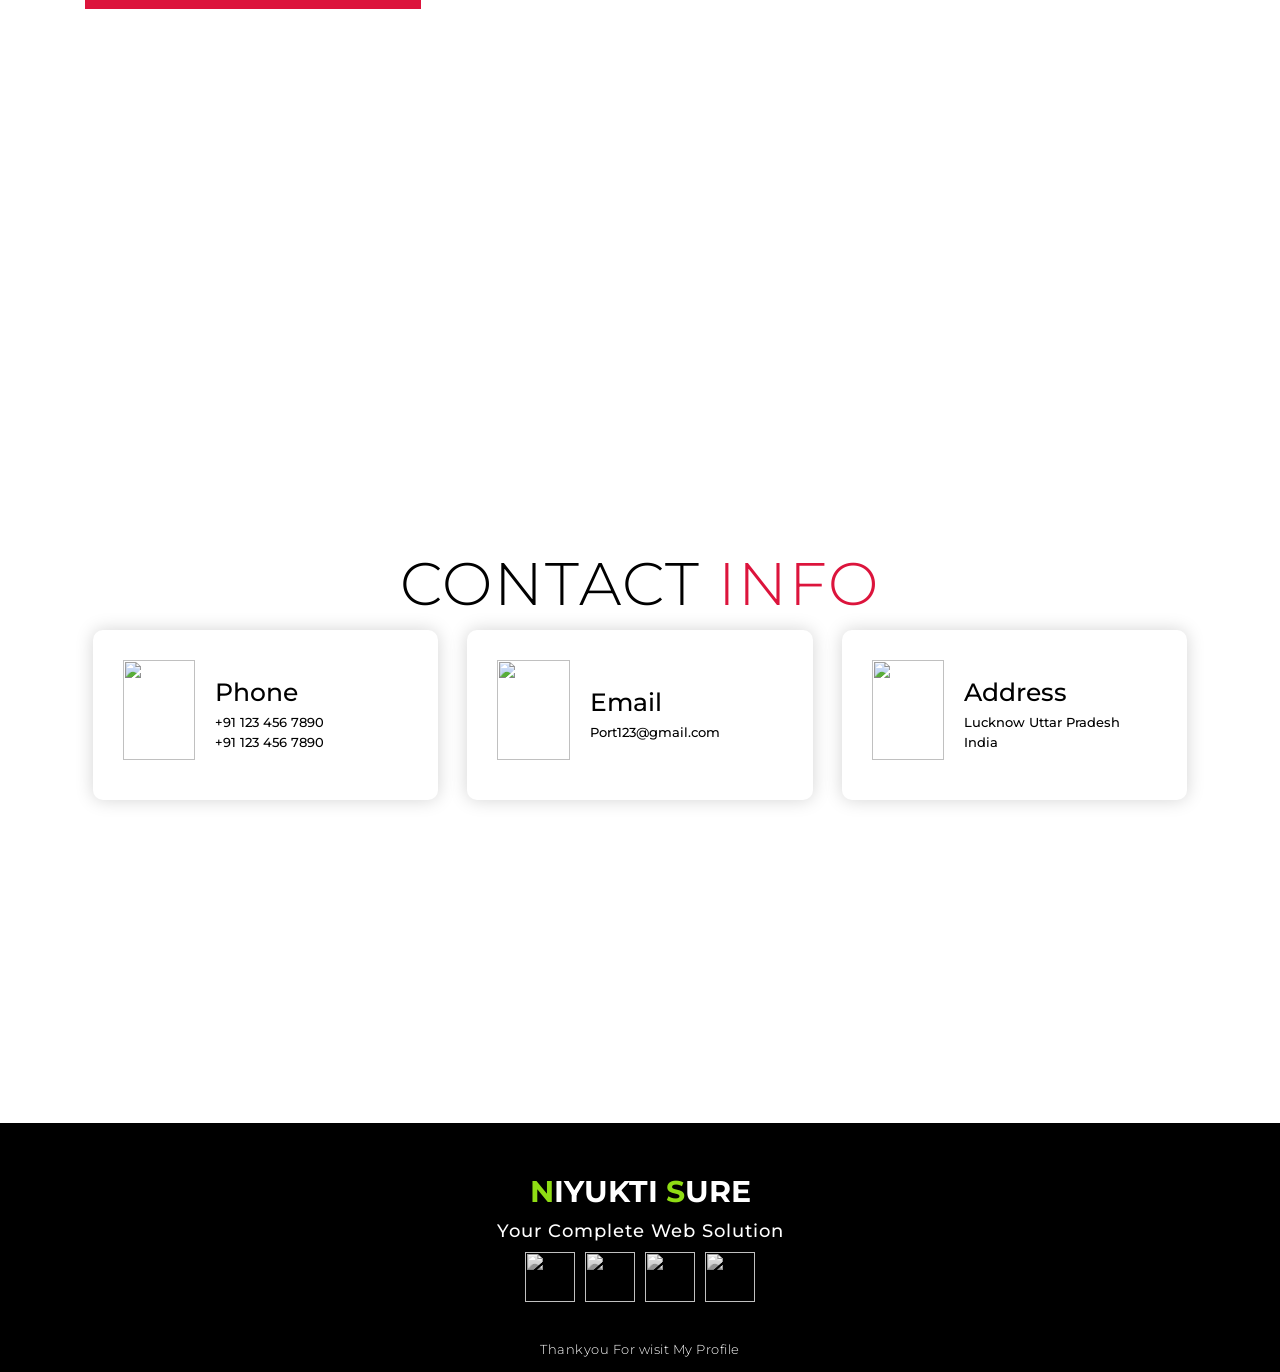
==== commit 6f45e310: "Merge pull request #5 from UraniumUtkarsh/SachinGautam1913-patch-1 Project_frontend" ====
--- a/index.html
+++ b/index.html
@@ -1,26 +1,249 @@
 <!DOCTYPE html>
 <html lang="en">
+
 <head>
-    <meta charset="UTF-8">
-    <meta name="viewport" content="width=device-width, initial-scale=1.0">
-    <title>Animated Login Page</title>
-    <link rel="stylesheet" href="styles.css">
+  <meta charset="UTF-8">
+  <meta name="viewport" content="width=device-width, initial-scale=1.0">
+  <link rel="stylesheet" href="style.css">
+  <title>Portfolio</title>
 </head>
+
 <body>
-    <div class="container">
-        <form class="login-form">
-            <h2>Login</h2>
-            <div class="input-group">
-                <input type="text" id="username" required>
-                <label for="username">Username</label>
-            </div>
-            <div class="input-group">
-                <input type="password" id="password" required>
-                <label for="password">Password</label>
-            </div>
-            <button type="submit">Login</button>
-        </form>
-    </div>
-    <script src="script.js"></script>
+  <!-- Header -->
+  <section id="header">
+    <div class="header container">
+      <div class="nav-bar">
+        <div class="brand">
+          <a href="#hero">
+            <h1><span>N</span>iyukti <span>S</span>ure</h1>
+          </a>
+        </div>
+        <div class="nav-list">
+          <div class="hamburger">
+            <div class="bar"></div>
+          </div>
+          <ul>
+            <li><a href="#hero" data-after="Home">Home</a></li>
+            <li><a href="#services" data-after="Service">Services</a></li>
+           
+            <li><a href="#about" data-after="About">About</a></li>
+            <li><a href="#contact" data-after="Contact">Contact</a></li>
+            <li><a href="http://127.0.0.1:50134/" data-after="Projects">Login</a></li>
+          </ul>
+        </div>
+      </div>
+    </div>
+  </section>
+  <!-- End Header -->
+
+
+  <!-- Hero Section  -->
+  <section id="hero">
+    <div class="hero container">
+      <div>
+        <h1>Hello, <span></span></h1>
+        <h1>Welcome to <span></span></h1>
+        <h1>Niyuktisure <span></span></h1>
+        <a href="#projects" type="button" class="cta">Portfolio</a>
+      </div>
+    </div>
+  </section>
+  <!-- End Hero Section  -->
+
+  <!-- Service Section -->
+  <section id="services">
+    <div class="services container">
+      <div class="service-top">
+        <h1 class="section-title">Serv<span>i</span>ces</h1>
+        <p>Lorem ipsum dolor sit amet consectetur, adipisicing elit. Ipsum deleniti maiores pariatur assumenda quas
+          magni et, doloribus quod voluptate quasi molestiae magnam officiis dolorum, dolor provident atque molestias
+          voluptatum explicabo!</p>
+      </div>
+      <div class="service-bottom">
+        <div class="service-item">
+          <div class="icon"><img src="" /></div>
+          <h2>HTML</h2>
+          <p>HTML is the standard markup language for Web pages.
+
+            With HTML you can create your own Website.
+            
+            HTML is easy to learn - You will enjoy it!</p>
+        </div>
+        <div class="service-item">
+          <div class="icon"><img src="" /></div>
+          <h2>CSS</h2>
+          <p>CSS is the language we use to style an HTML document.
+
+            CSS describes how HTML elements should be displayed.
+            
+            This tutorial will teach you CSS.</p>
+        </div>
+        <div class="service-item">
+          <div class="icon"><img src="" /></div>
+          <h2>JavaScript</h2>
+          <p>JavaScript is the world's most popular programming language.
+
+            JavaScript is the programming language of the Web.
+            
+            JavaScript is easy to learn.
+            </p>
+        </div>
+        <div class="service-item">
+          <div class="icon"><img src="" /></div>
+          <h2>PHP</h2>
+          <p>PHP is a server scripting language, and a powerful tool for making dynamic and interactive Web pages.
+
+            PHP is a widely-used, free, and efficient.</p>
+        </div>
+      </div>
+    </div>
+  </section>
+  <!-- End Service Section -->
+
+  <!-- Projects Section -->
+  <section id="projects">
+    <div class="projects container">
+      <div class="projects-header">
+        <h1 class="section-title">Recent <span>Projects</span></h1>
+      </div>
+      <div class="all-projects">
+        <div class="project-item">
+          <div class="project-info">
+            <h1>Project 1</h1>
+            <h2>CODER'S WALK </h2>
+            <p>I will be given my best in this website coder's walk.</p>
+          </div>
+          <div class="project-img">
+            <img src="images/1111.jpg" alt="img">
+          </div>
+        </div>
+        <div class="project-item">
+          <div class="project-info">
+            <h1>Project 2</h1>
+            <h2>Calculator</h2>
+            <p>I will try to make best calculator and it's working. </p>
+          </div>
+          <div class="project-img">
+            <img src="images/8707220351.jpg" alt="img">
+          </div>
+        </div>
+        <div class="project-item">
+          <div class="project-info">
+            <h1>Project 3</h1>
+            <h2>Learnex</h2>
+            <p>This is my third project and i am very happy because successfully I will make this website.</p>
+          </div>
+          <div class="project-img">
+            <img src="images/coffee.jpg" alt="img">
+          </div>
+        </div>
+        <div class="project-item">
+          <div class="project-info">
+            <h1>Project 4</h1>
+            <h2>Analog Clock</h2>
+            <p>I will try to make Analog Clock with the help of using HTML, CSS, JAVA.
+              I will try to go my best.
+            </p>
+          </div>
+          <div class="project-img">
+            <img src="images/park.jpg" alt="img">
+          </div>
+        </div>
+        <div class="project-item">
+          <div class="project-info">
+            <h1>Project 5</h1>
+            <h2>Animated Website Front End</h2>
+            <p>When I will start to make project no five that time i try to make something diffrent.
+              Try to make animated website. In the website have many pages and after one-by-one the are silde by self and one button are given for subbnit your details and lot's of things. </p>
+          </div>
+          <div class="project-img">
+            <img src="images/background.jpg" alt="img">
+          </div>
+        </div>
+      </div>
+    </div>
+  </section>
+  <!-- End Projects Section -->
+
+  <!-- About Section -->
+  <section id="about">
+    <div class="about container">
+      <div class="col-left">
+        <div class="about-img">
+          <img src="" alt="img">
+        </div>
+      </div>
+      <div class="col-right">
+        <h1 class="section-title">About <span>me</span></h1>
+        <h2>Front End Developer</h2>
+        <p>I'm a front end developer with two years of experience in web development. I've worked on a variety of projects for clients in the retail, travel, and healthcare industries. I'm passionate about creating great user experiences and have a strong understanding of usability and accessibility standards.</p>
+        <a href="#" class="cta">Download Resume</a>
+      </div>
+    </div>
+  </section>
+  <!-- End About Section -->
+
+  <!-- Contact Section -->
+  <section id="contact">
+    <div class="contact container">
+      <div>
+        <h1 class="section-title">Contact <span>info</span></h1>
+      </div>
+      <div class="contact-items">
+        <div class="contact-item">
+          <div class="icon"><img src="images/contact.png" /></div>
+          <div class="contact-info">
+            <h1>Phone</h1>
+            <h2>+91 123 456 7890</h2>
+            <h2>+91 123 456 7890</h2>
+          </div>
+        </div>
+        <div class="contact-item">
+          <div class="icon"><img src="images/gmail.png" /></div>
+          <div class="contact-info">
+            <h1>Email</h1>
+            <h2>Port123@gmail.com</h2>
+            
+          </div>
+        </div>
+        <div class="contact-item">
+          <div class="icon"><img src="images/map.png" /></div>
+          <div class="contact-info">
+            <h1>Address</h1>
+            <h2>  Lucknow Uttar Pradesh India</h2>
+          </div>
+        </div>
+      </div>
+    </div>
+  </section>
+  <!-- End Contact Section -->
+
+  <!-- Footer -->
+  <section id="footer">
+    <div class="footer container">
+      <div class="brand">
+        <h1><span>N</span>iyukti <span>S</span>ure</h1>
+      </div>
+      <h2>Your Complete Web Solution</h2>
+      <div class="social-icon">
+        <div class="social-item">
+          <a href="#"><img src="images/facwe.png" /></a>
+        </div>
+        <div class="social-item">
+          <a href="#"><img src="images/insta-black.png" /></a>
+        </div>
+        <div class="social-item">
+          <a href="#"><img src="images/black ttt.png" /></a>
+        </div>
+        <div class="social-item">
+          <a href="https://www.w3schools.com/tags/tag_a.asp"><img src="images/whats.png" /></a>
+        </div>
+      </div>
+      <p>Thankyou For wisit My Profile</p>
+    </div>
+  </section>
+  <!-- End Footer -->
+  <script src="./app.js"></script>
 </body>
+
 </html>
--- a/style.css
+++ b/style.css
@@ -0,0 +1,703 @@
+@import 'https://fonts.googleapis.com/css?family=Montserrat:300, 400, 700&display=swap';
+* {
+	padding: 0;
+	margin: 0;
+	box-sizing: border-box;
+}
+html {
+	font-size: 10px;
+	font-family: 'Montserrat', sans-serif;
+	scroll-behavior: smooth;
+}
+a {
+	text-decoration: none;
+}
+.container {
+	min-height: 100vh;
+	width: 100%;
+	display: flex;
+	align-items: center;
+	justify-content: center;
+}
+img {
+	height: 100%;
+	width: 100%;
+	object-fit: cover;
+}
+p {
+	color: black;
+	font-size: 1.4rem;
+	margin-top: 5px;
+	line-height: 2.5rem;
+	font-weight: 300;
+	letter-spacing: 0.05rem;
+}
+.section-title {
+	font-size: 4rem;
+	font-weight: 300;
+	color: black;
+	margin-bottom: 10px;
+	text-transform: uppercase;
+	letter-spacing: 0.2rem;
+	text-align: center;
+}
+.section-title span {
+	color: crimson;
+}
+
+.cta {
+	display: inline-block;
+	padding: 10px 30px;
+	color: white;
+	background-color: transparent;
+	border: 2px solid rgb(150, 20, 224);
+	font-size: 2rem;
+	text-transform: uppercase;
+	letter-spacing: 0.1rem;
+	margin-top: 30px;
+	transition: 0.3s ease;
+	transition-property: background-color, color;
+}
+.cta:hover {
+	color: white;
+	background-color: crimson;
+}
+.brand h1 {
+	font-size: 3rem;
+	text-transform: uppercase;
+	color: white;
+}
+.brand h1 span {
+	color: rgb(143, 220, 20);
+}
+
+/* Header section */
+#header {
+	position: fixed;
+	z-index: 1000;
+	left: 0;
+	top: 0;
+	width: 100vw;
+	height: auto;
+}
+#header .header {
+	min-height: 8vh;
+	background-color: rgba(31, 30, 30, 0.24);
+	transition: 0.3s ease background-color;
+}
+#header .nav-bar {
+	display: flex;
+	align-items: center;
+	justify-content: space-between;
+	width: 100%;
+	height: 100%;
+	max-width: 1300px;
+	padding: 0 10px;
+}
+#header .nav-list ul {
+	list-style: none;
+	position: absolute;
+	background-color: rgb(31, 30, 30);
+	width: 100vw;
+	height: 100vh;
+	left: 100%;
+	top: 0;
+	display: flex;
+	flex-direction: column;
+	justify-content: center;
+	align-items: center;
+	z-index: 1;
+	overflow-x: hidden;
+	transition: 0.5s ease left;
+}
+#header .nav-list ul.active {
+	left: 0%;
+}
+#header .nav-list ul a {
+	font-size: 2.5rem;
+	font-weight: 500;
+	letter-spacing: 0.2rem;
+	text-decoration: none;
+	color: white;
+	text-transform: uppercase;
+	padding: 20px;
+	display: block;
+}
+#header .nav-list ul a::after {
+	content: attr(data-after);
+	position: absolute;
+	top: 50%;
+	left: 50%;
+	transform: translate(-50%, -50%) scale(0);
+	color: rgba(240, 248, 255, 0.021);
+	font-size: 13rem;
+	letter-spacing: 50px;
+	z-index: -1;
+	transition: 0.3s ease letter-spacing;
+}
+#header .nav-list ul li:hover a::after {
+	transform: translate(-50%, -50%) scale(1);
+	letter-spacing: initial;
+}
+#header .nav-list ul li:hover a {
+	color: crimson;
+}
+#header .hamburger {
+	height: 60px;
+	width: 60px;
+	display: inline-block;
+	border: 3px solid white;
+	border-radius: 50%;
+	position: relative;
+	display: flex;
+	align-items: center;
+	justify-content: center;
+	z-index: 100;
+	cursor: pointer;
+	transform: scale(0.8);
+	margin-right: 20px;
+}
+#header .hamburger:after {
+	position: absolute;
+	content: '';
+	height: 100%;
+	width: 100%;
+	border-radius: 50%;
+	border: 3px solid white;
+	animation: hamburger_puls 1s ease infinite;
+}
+#header .hamburger .bar {
+	height: 2px;
+	width: 30px;
+	position: relative;
+	background-color: white;
+	z-index: -1;
+}
+#header .hamburger .bar::after,
+#header .hamburger .bar::before {
+	content: '';
+	position: absolute;
+	height: 100%;
+	width: 100%;
+	left: 0;
+	background-color: white;
+	transition: 0.3s ease;
+	transition-property: top, bottom;
+}
+#header .hamburger .bar::after {
+	top: 8px;
+}
+#header .hamburger .bar::before {
+	bottom: 8px;
+}
+#header .hamburger.active .bar::before {
+	bottom: 0;
+}
+#header .hamburger.active .bar::after {
+	top: 0;
+}
+/* End Header section */
+
+/* Hero Section */
+#hero {
+	background-image: url(images/coffee-2319107_640.jpg);
+	background-size: cover;
+	background-position: top center;
+	position: relative;
+	z-index: 1;
+}
+#hero::after {
+	content: '';
+	position: absolute;
+	left: 0;
+	top: 0;
+	height: 100%;
+	width: 100%;
+	background-color: black;
+	opacity: 0.7;
+	z-index: -1;
+}
+#hero .hero {
+	max-width: 1200px;
+	margin: 0 auto;
+	padding: 0 50px;
+	justify-content: flex-start;
+}
+#hero h1 {
+	display: block;
+	width: fit-content;
+	font-size: 4rem;
+	position: relative;
+	color: transparent;
+	animation: text_reveal 0.5s ease forwards;
+	animation-delay: 1s;
+}
+#hero h1:nth-child(1) {
+	animation-delay: 1s;
+}
+#hero h1:nth-child(2) {
+	animation-delay: 2s;
+}
+#hero h1:nth-child(3) {
+	animation: text_reveal_name 0.5s ease forwards;
+	animation-delay: 3s;
+}
+#hero h1 span {
+	position: absolute;
+	top: 0;
+	left: 0;
+	height: 100%;
+	width: 0;
+	background-color: rgb(97, 81, 8);
+	animation: text_reveal_box 1s ease;
+	animation-delay: 0.5s;
+}
+#hero h1:nth-child(1) span {
+	animation-delay: 0.5s;
+}
+#hero h1:nth-child(2) span {
+	animation-delay: 1.5s;
+}
+#hero h1:nth-child(3) span {
+	animation-delay: 2.5s;
+}
+
+/* End Hero Section */
+
+/* Services Section */
+#services .services {
+	flex-direction: column;
+	text-align: center;
+	max-width: 1500px;
+	margin: 0 auto;
+	padding: 100px 0;
+}
+#services .service-top {
+	max-width: 500px;
+	margin: 0 auto;
+}
+#services .service-bottom {
+	display: flex;
+	align-items: center;
+	justify-content: center;
+	flex-wrap: wrap;
+	margin-top: 50px;
+}
+#services .service-item {
+	flex-basis: 80%;
+	display: flex;
+	align-items: flex-start;
+	justify-content: center;
+	flex-direction: column;
+	padding: 30px;
+	border-radius: 10px;
+	background-image: url(images/hc\ lo.png);
+	background-size: cover;
+	margin: 10px 5%;
+	position: relative;
+	z-index: 1;
+	overflow: hidden;
+}
+#services .service-item::after {
+	content: '';
+	position: absolute;
+	left: 0;
+	top: 0;
+	height: 100%;
+	width: 100%;
+	background-image: linear-gradient(60deg, #29323c 0%, #485563 100%);
+	opacity: 0.9;
+	z-index: -1;
+}
+#services .service-bottom .icon {
+	height: 80px;
+	width: 80px;
+	margin-bottom: 20px;
+}
+#services .service-item h2 {
+	font-size: 2rem;
+	color: white;
+	margin-bottom: 10px;
+	text-transform: uppercase;
+}
+#services .service-item p {
+	color: white;
+	text-align: left;
+}
+/* End Services Section */
+
+/* Projects section */
+#projects .projects {
+	flex-direction: column;
+	max-width: 1200px;
+	margin: 0 auto;
+	padding: 100px 0;
+}
+#projects .projects-header h1 {
+	margin-bottom: 50px;
+}
+#projects .all-projects {
+	display: flex;
+	align-items: center;
+	justify-content: center;
+	flex-direction: column;
+}
+#projects .project-item {
+	display: flex;
+	align-items: center;
+	justify-content: center;
+	flex-direction: column;
+	width: 80%;
+	margin: 20px auto;
+	overflow: hidden;
+	border-radius: 10px;
+}
+#projects .project-info {
+	padding: 30px;
+	flex-basis: 50%;
+	height: 100%;
+	display: flex;
+	align-items: flex-start;
+	justify-content: center;
+	flex-direction: column;
+	background-image: linear-gradient(60deg, #29323c 0%, #485563 100%);
+	color: white;
+}
+#projects .project-info h1 {
+	font-size: 4rem;
+	font-weight: 500;
+}
+#projects .project-info h2 {
+	font-size: 1.8rem;
+	font-weight: 500;
+	margin-top: 10px;
+}
+#projects .project-info p {
+	color: white;
+}
+#projects .project-img {
+	flex-basis: 50%;
+	height: 300px;
+	overflow: hidden;
+	position: relative;
+}
+#projects .project-img:after {
+	content: '';
+	position: absolute;
+	left: 0;
+	top: 0;
+	height: 100%;
+	width: 100%;
+	background-image: linear-gradient(60deg, #29323c 0%, #485563 100%);
+	opacity: 0.7;
+}
+#projects .project-img img {
+	transition: 0.3s ease transform;
+}
+#projects .project-item:hover .project-img img {
+	transform: scale(1.1);
+}
+/* End Projects section */
+
+/* About Section */
+#about .about {
+	flex-direction: column-reverse;
+	text-align: center;
+	max-width: 1200px;
+	margin: 0 auto;
+	padding: 100px 20px;
+}
+#about .col-left {
+	width: 250px;
+	height: 360px;
+}
+#about .col-right {
+	width: 100%;
+}
+#about .col-right h2 {
+	font-size: 1.8rem;
+	font-weight: 500;
+	letter-spacing: 0.2rem;
+	margin-bottom: 10px;
+}
+#about .col-right p {
+	margin-bottom: 20px;
+}
+#about .col-right .cta {
+	color: black;
+	margin-bottom: 50px;
+	padding: 10px 20px;
+	font-size: 2rem;
+}
+#about .col-left .about-img {
+	height: 100%;
+	width: 100%;
+	position: relative;
+	border: 10px solid white;
+}
+#about .col-left .about-img::after {
+	content: '';
+	position: absolute;
+	left: -33px;
+	top: 19px;
+	height: 98%;
+	width: 98%;
+	border: 7px solid crimson;
+	z-index: -1;
+}
+/* End About Section */
+
+/* contact Section */
+#contact .contact {
+	flex-direction: column;
+	max-width: 1200px;
+	margin: 0 auto;
+	width: 90%;
+}
+#contact .contact-items {
+	/* max-width: 400px; */
+	width: 100%;
+}
+#contact .contact-item {
+	width: 80%;
+	padding: 20px;
+	text-align: center;
+	border-radius: 10px;
+	padding: 30px;
+	margin: 30px;
+	display: flex;
+	justify-content: center;
+	align-items: center;
+	flex-direction: column;
+	box-shadow: 0px 0px 18px 0 #0000002c;
+	transition: 0.3s ease box-shadow;
+}
+#contact .contact-item:hover {
+	box-shadow: 0px 0px 5px 0 #0000002c;
+}
+#contact .icon {
+	width: 70px;
+	margin: 0 auto;
+	margin-bottom: 10px;
+}
+#contact .contact-info h1 {
+	font-size: 2.5rem;
+	font-weight: 500;
+	margin-bottom: 5px;
+}
+#contact .contact-info h2 {
+	font-size: 1.3rem;
+	line-height: 2rem;
+	font-weight: 500;
+}
+/*End contact Section */
+
+/* Footer */
+#footer {
+	background-image: linear-gradient(60deg, #000000 0%, #000000 100%);
+}
+#footer .footer {
+	min-height: 200px;
+	flex-direction: column;
+	padding-top: 50px;
+	padding-bottom: 10px;
+}
+#footer h2 {
+	color: white;
+	font-weight: 500;
+	font-size: 1.8rem;
+	letter-spacing: 0.1rem;
+	margin-top: 10px;
+	margin-bottom: 10px;
+}
+#footer .social-icon {
+	display: flex;
+	margin-bottom: 30px;
+}
+#footer .social-item {
+	height: 50px;
+	width: 50px;
+	margin: 0 5px;
+}
+#footer .social-item img {
+	filter: grayscale(1);
+	transition: 0.3s ease filter;
+}
+#footer .social-item:hover img {
+	filter: grayscale(0);
+}
+#footer p {
+	color: white;
+	font-size: 1.3rem;
+}
+/* End Footer */
+
+/* Keyframes */
+@keyframes hamburger_puls {
+	0% {
+		opacity: 1;
+		transform: scale(1);
+	}
+	100% {
+		opacity: 0;
+		transform: scale(1.4);
+	}
+}
+@keyframes text_reveal_box {
+	50% {
+		width: 100%;
+		left: 0;
+	}
+	100% {
+		width: 0;
+		left: 100%;
+	}
+}
+@keyframes text_reveal {
+	100% {
+		color: white;
+	}
+}
+@keyframes text_reveal_name {
+	100% {
+		color: crimson;
+		font-weight: 500;
+	}
+}
+/* End Keyframes */
+
+/* Media Query For Tablet */
+@media only screen and (min-width: 768px) {
+	.cta {
+		font-size: 2.5rem;
+		padding: 20px 60px;
+	}
+	h1.section-title {
+		font-size: 6rem;
+	}
+
+	/* Hero */
+	#hero h1 {
+		font-size: 7rem;
+	}
+	/* End Hero */
+
+	/* Services Section */
+	#services .service-bottom .service-item {
+		flex-basis: 45%;
+		margin: 2.5%;
+	}
+	/* End Services Section */
+
+	/* Project */
+	#projects .project-item {
+		flex-direction: row;
+	}
+	#projects .project-item:nth-child(even) {
+		flex-direction: row-reverse;
+	}
+	#projects .project-item {
+		height: 400px;
+		margin: 0;
+		width: 100%;
+		border-radius: 0;
+	}
+	#projects .all-projects .project-info {
+		height: 100%;
+	}
+	#projects .all-projects .project-img {
+		height: 100%;
+	}
+	/* End Project */
+
+	/* About */
+	#about .about {
+		flex-direction: row;
+	}
+	#about .col-left {
+		width: 600px;
+		height: 400px;
+		padding-left: 60px;
+	}
+	#about .about .col-left .about-img::after {
+		left: -45px;
+		top: 34px;
+		height: 98%;
+		width: 98%;
+		border: 10px solid crimson;
+	}
+	#about .col-right {
+		text-align: left;
+		padding: 30px;
+	}
+	#about .col-right h1 {
+		text-align: left;
+	}
+	/* End About */
+
+	/* contact  */
+	#contact .contact {
+		flex-direction: column;
+		padding: 100px 0;
+		align-items: center;
+		justify-content: center;
+		min-width: 20vh;
+	}
+	#contact .contact-items {
+		width: 100%;
+		display: flex;
+		flex-direction: row;
+		justify-content: space-evenly;
+		margin: 0;
+	}
+	#contact .contact-item {
+		width: 30%;
+		margin: 0;
+		flex-direction: row;
+	}
+	#contact .contact-item .icon {
+		height: 100px;
+		width: 100px;
+	}
+	#contact .contact-item .icon img {
+		object-fit: contain;
+	}
+	#contact .contact-item .contact-info {
+		width: 100%;
+		text-align: left;
+		padding-left: 20px;
+	}
+	/* End contact  */
+}
+/* End Media Query For Tablet */
+
+/* Media Query For Desktop */
+@media only screen and (min-width: 1200px) {
+	/* header */
+	#header .hamburger {
+		display: none;
+	}
+	#header .nav-list ul {
+		position: initial;
+		display: block;
+		height: auto;
+		width: fit-content;
+		background-color: transparent;
+	}
+	#header .nav-list ul li {
+		display: inline-block;
+	}
+	#header .nav-list ul li a {
+		font-size: 1.8rem;
+	}
+	#header .nav-list ul a:after {
+		display: none;
+	}
+	/* End header */
+
+	#services .service-bottom .service-item {
+		flex-basis: 22%;
+		margin: 1.5%;
+	}
+}
+/* End  Media Query For Desktop */
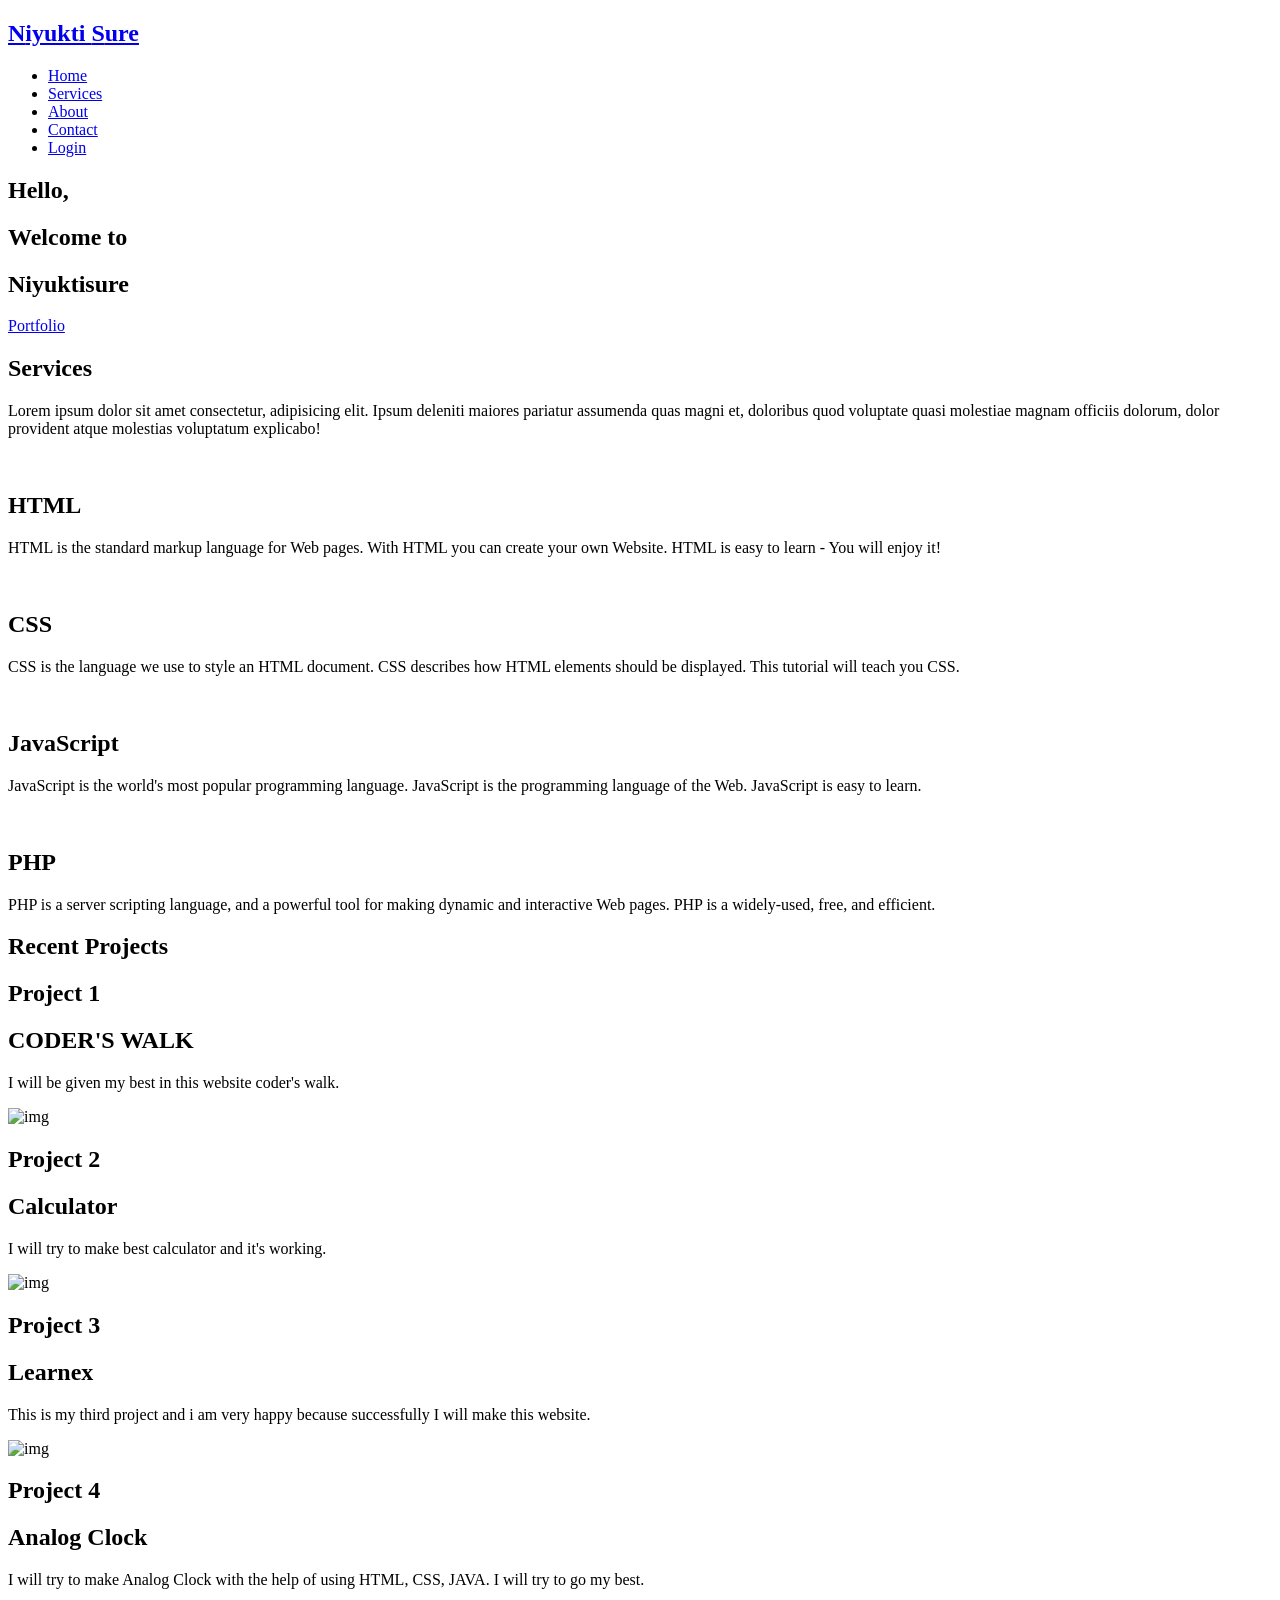
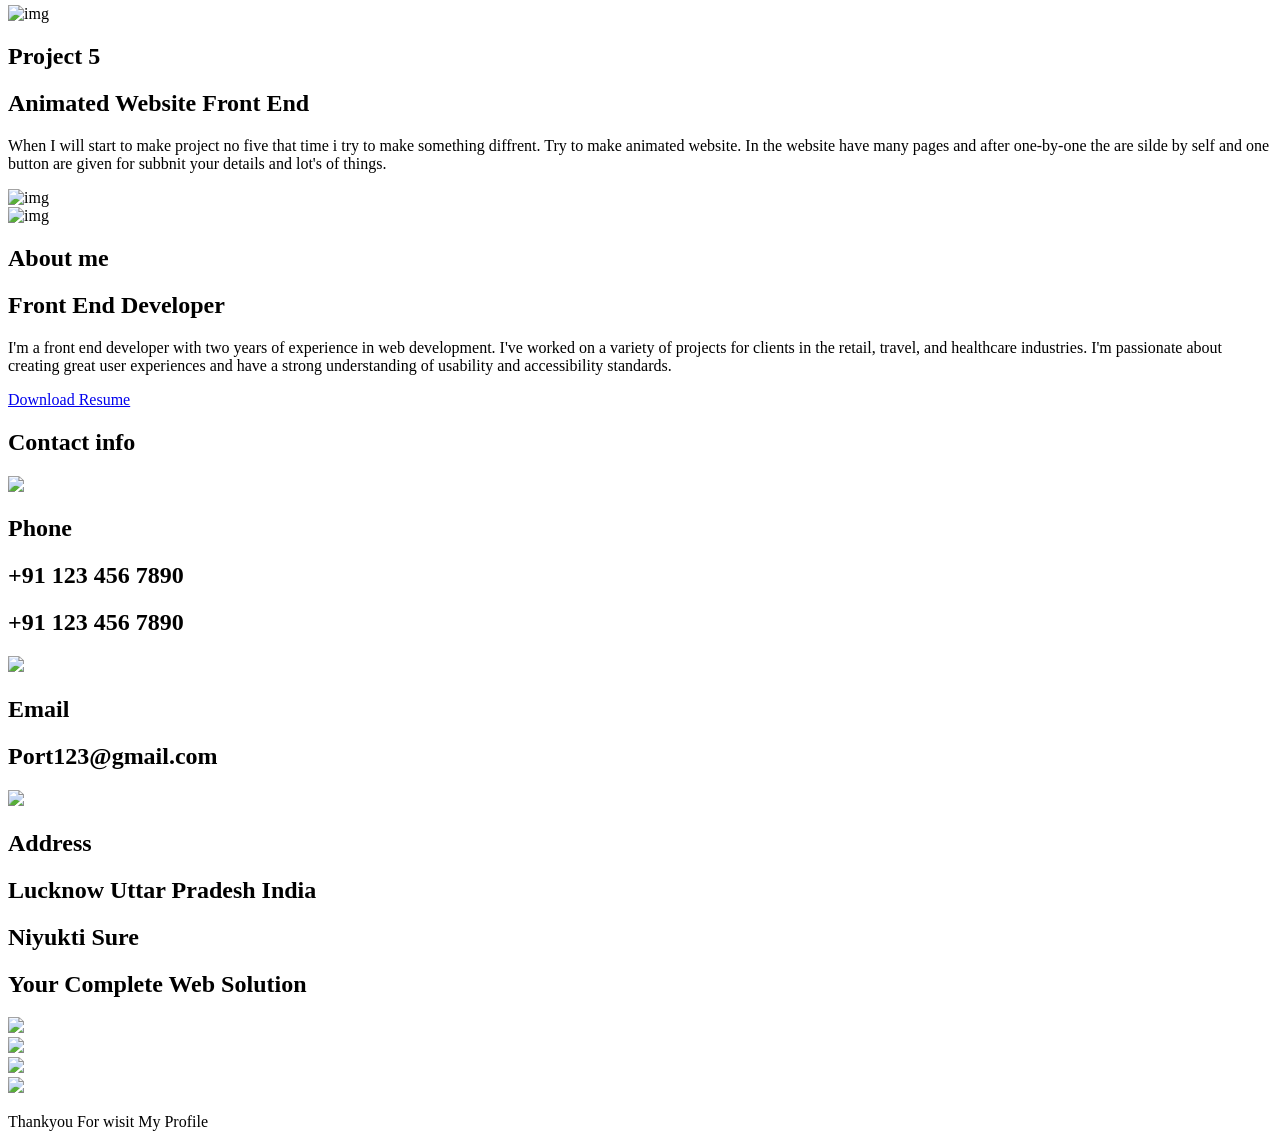
==== commit c1e31a4c: "Update index.html changed app-->app1.js changed style.css --> astyle.css" ====
--- a/index.html
+++ b/index.html
@@ -4,7 +4,7 @@
 <head>
   <meta charset="UTF-8">
   <meta name="viewport" content="width=device-width, initial-scale=1.0">
-  <link rel="stylesheet" href="style.css">
+  <link rel="stylesheet" href="astyle.css">
   <title>Portfolio</title>
 </head>
 
@@ -243,7 +243,7 @@
     </div>
   </section>
   <!-- End Footer -->
-  <script src="./app.js"></script>
+  <script src="./app1.js"></script>
 </body>
 
-</html>+</html>
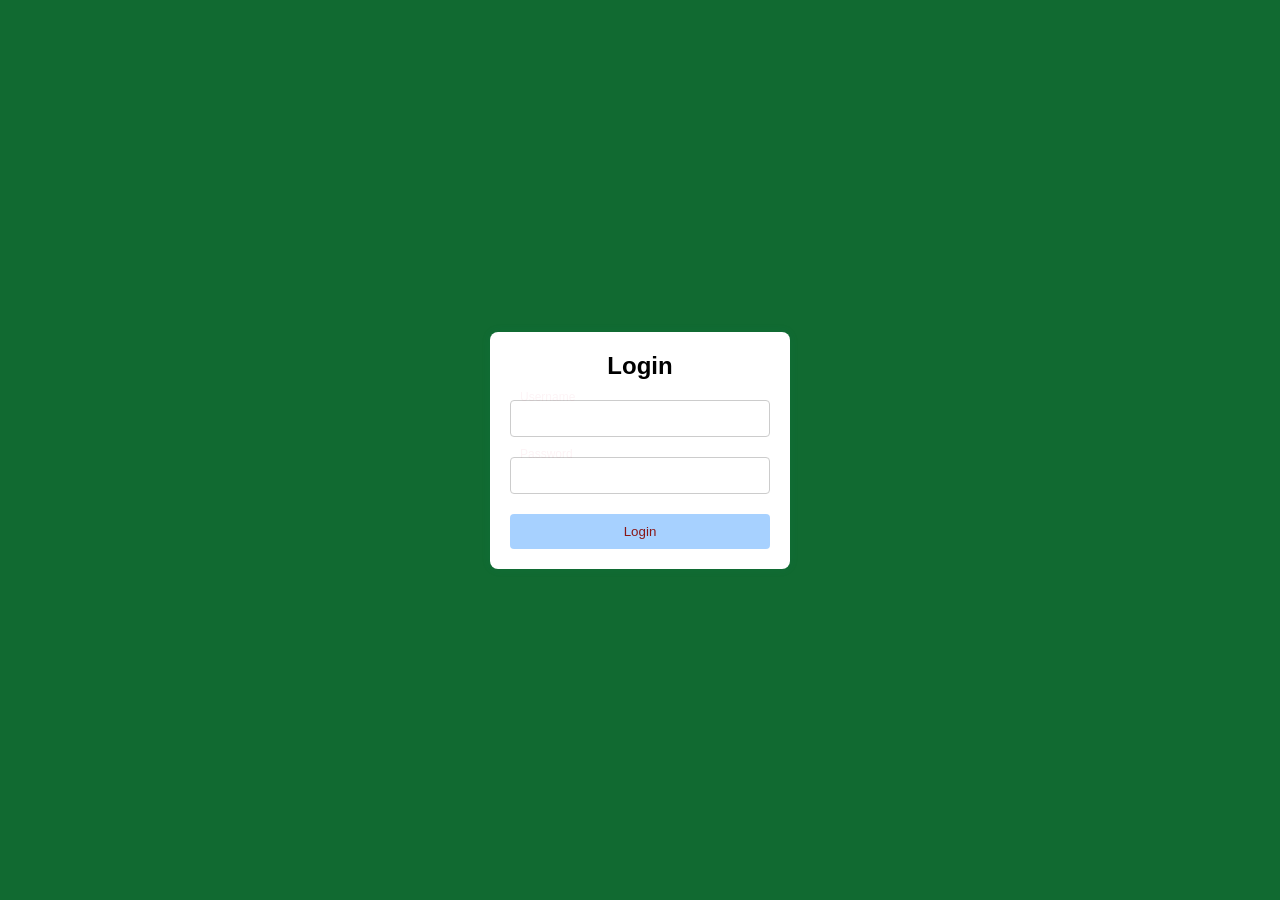
==== commit affd19a8: "Merge pull request #6 from UraniumUtkarsh/SachinGautam1913-patch-2 Login_Page" ====
--- a/index.html
+++ b/index.html
@@ -1,249 +1,26 @@
 <!DOCTYPE html>
 <html lang="en">
-
 <head>
-  <meta charset="UTF-8">
-  <meta name="viewport" content="width=device-width, initial-scale=1.0">
-  <link rel="stylesheet" href="astyle.css">
-  <title>Portfolio</title>
+    <meta charset="UTF-8">
+    <meta name="viewport" content="width=device-width, initial-scale=1.0">
+    <title>Animated Login Page</title>
+    <link rel="stylesheet" href="styles.css">
 </head>
-
 <body>
-  <!-- Header -->
-  <section id="header">
-    <div class="header container">
-      <div class="nav-bar">
-        <div class="brand">
-          <a href="#hero">
-            <h1><span>N</span>iyukti <span>S</span>ure</h1>
-          </a>
-        </div>
-        <div class="nav-list">
-          <div class="hamburger">
-            <div class="bar"></div>
-          </div>
-          <ul>
-            <li><a href="#hero" data-after="Home">Home</a></li>
-            <li><a href="#services" data-after="Service">Services</a></li>
-           
-            <li><a href="#about" data-after="About">About</a></li>
-            <li><a href="#contact" data-after="Contact">Contact</a></li>
-            <li><a href="http://127.0.0.1:50134/" data-after="Projects">Login</a></li>
-          </ul>
-        </div>
-      </div>
+    <div class="container">
+        <form class="login-form">
+            <h2>Login</h2>
+            <div class="input-group">
+                <input type="text" id="username" required>
+                <label for="username">Username</label>
+            </div>
+            <div class="input-group">
+                <input type="password" id="password" required>
+                <label for="password">Password</label>
+            </div>
+            <button type="submit">Login</button>
+        </form>
     </div>
-  </section>
-  <!-- End Header -->
-
-
-  <!-- Hero Section  -->
-  <section id="hero">
-    <div class="hero container">
-      <div>
-        <h1>Hello, <span></span></h1>
-        <h1>Welcome to <span></span></h1>
-        <h1>Niyuktisure <span></span></h1>
-        <a href="#projects" type="button" class="cta">Portfolio</a>
-      </div>
-    </div>
-  </section>
-  <!-- End Hero Section  -->
-
-  <!-- Service Section -->
-  <section id="services">
-    <div class="services container">
-      <div class="service-top">
-        <h1 class="section-title">Serv<span>i</span>ces</h1>
-        <p>Lorem ipsum dolor sit amet consectetur, adipisicing elit. Ipsum deleniti maiores pariatur assumenda quas
-          magni et, doloribus quod voluptate quasi molestiae magnam officiis dolorum, dolor provident atque molestias
-          voluptatum explicabo!</p>
-      </div>
-      <div class="service-bottom">
-        <div class="service-item">
-          <div class="icon"><img src="" /></div>
-          <h2>HTML</h2>
-          <p>HTML is the standard markup language for Web pages.
-
-            With HTML you can create your own Website.
-            
-            HTML is easy to learn - You will enjoy it!</p>
-        </div>
-        <div class="service-item">
-          <div class="icon"><img src="" /></div>
-          <h2>CSS</h2>
-          <p>CSS is the language we use to style an HTML document.
-
-            CSS describes how HTML elements should be displayed.
-            
-            This tutorial will teach you CSS.</p>
-        </div>
-        <div class="service-item">
-          <div class="icon"><img src="" /></div>
-          <h2>JavaScript</h2>
-          <p>JavaScript is the world's most popular programming language.
-
-            JavaScript is the programming language of the Web.
-            
-            JavaScript is easy to learn.
-            </p>
-        </div>
-        <div class="service-item">
-          <div class="icon"><img src="" /></div>
-          <h2>PHP</h2>
-          <p>PHP is a server scripting language, and a powerful tool for making dynamic and interactive Web pages.
-
-            PHP is a widely-used, free, and efficient.</p>
-        </div>
-      </div>
-    </div>
-  </section>
-  <!-- End Service Section -->
-
-  <!-- Projects Section -->
-  <section id="projects">
-    <div class="projects container">
-      <div class="projects-header">
-        <h1 class="section-title">Recent <span>Projects</span></h1>
-      </div>
-      <div class="all-projects">
-        <div class="project-item">
-          <div class="project-info">
-            <h1>Project 1</h1>
-            <h2>CODER'S WALK </h2>
-            <p>I will be given my best in this website coder's walk.</p>
-          </div>
-          <div class="project-img">
-            <img src="images/1111.jpg" alt="img">
-          </div>
-        </div>
-        <div class="project-item">
-          <div class="project-info">
-            <h1>Project 2</h1>
-            <h2>Calculator</h2>
-            <p>I will try to make best calculator and it's working. </p>
-          </div>
-          <div class="project-img">
-            <img src="images/8707220351.jpg" alt="img">
-          </div>
-        </div>
-        <div class="project-item">
-          <div class="project-info">
-            <h1>Project 3</h1>
-            <h2>Learnex</h2>
-            <p>This is my third project and i am very happy because successfully I will make this website.</p>
-          </div>
-          <div class="project-img">
-            <img src="images/coffee.jpg" alt="img">
-          </div>
-        </div>
-        <div class="project-item">
-          <div class="project-info">
-            <h1>Project 4</h1>
-            <h2>Analog Clock</h2>
-            <p>I will try to make Analog Clock with the help of using HTML, CSS, JAVA.
-              I will try to go my best.
-            </p>
-          </div>
-          <div class="project-img">
-            <img src="images/park.jpg" alt="img">
-          </div>
-        </div>
-        <div class="project-item">
-          <div class="project-info">
-            <h1>Project 5</h1>
-            <h2>Animated Website Front End</h2>
-            <p>When I will start to make project no five that time i try to make something diffrent.
-              Try to make animated website. In the website have many pages and after one-by-one the are silde by self and one button are given for subbnit your details and lot's of things. </p>
-          </div>
-          <div class="project-img">
-            <img src="images/background.jpg" alt="img">
-          </div>
-        </div>
-      </div>
-    </div>
-  </section>
-  <!-- End Projects Section -->
-
-  <!-- About Section -->
-  <section id="about">
-    <div class="about container">
-      <div class="col-left">
-        <div class="about-img">
-          <img src="" alt="img">
-        </div>
-      </div>
-      <div class="col-right">
-        <h1 class="section-title">About <span>me</span></h1>
-        <h2>Front End Developer</h2>
-        <p>I'm a front end developer with two years of experience in web development. I've worked on a variety of projects for clients in the retail, travel, and healthcare industries. I'm passionate about creating great user experiences and have a strong understanding of usability and accessibility standards.</p>
-        <a href="#" class="cta">Download Resume</a>
-      </div>
-    </div>
-  </section>
-  <!-- End About Section -->
-
-  <!-- Contact Section -->
-  <section id="contact">
-    <div class="contact container">
-      <div>
-        <h1 class="section-title">Contact <span>info</span></h1>
-      </div>
-      <div class="contact-items">
-        <div class="contact-item">
-          <div class="icon"><img src="images/contact.png" /></div>
-          <div class="contact-info">
-            <h1>Phone</h1>
-            <h2>+91 123 456 7890</h2>
-            <h2>+91 123 456 7890</h2>
-          </div>
-        </div>
-        <div class="contact-item">
-          <div class="icon"><img src="images/gmail.png" /></div>
-          <div class="contact-info">
-            <h1>Email</h1>
-            <h2>Port123@gmail.com</h2>
-            
-          </div>
-        </div>
-        <div class="contact-item">
-          <div class="icon"><img src="images/map.png" /></div>
-          <div class="contact-info">
-            <h1>Address</h1>
-            <h2>  Lucknow Uttar Pradesh India</h2>
-          </div>
-        </div>
-      </div>
-    </div>
-  </section>
-  <!-- End Contact Section -->
-
-  <!-- Footer -->
-  <section id="footer">
-    <div class="footer container">
-      <div class="brand">
-        <h1><span>N</span>iyukti <span>S</span>ure</h1>
-      </div>
-      <h2>Your Complete Web Solution</h2>
-      <div class="social-icon">
-        <div class="social-item">
-          <a href="#"><img src="images/facwe.png" /></a>
-        </div>
-        <div class="social-item">
-          <a href="#"><img src="images/insta-black.png" /></a>
-        </div>
-        <div class="social-item">
-          <a href="#"><img src="images/black ttt.png" /></a>
-        </div>
-        <div class="social-item">
-          <a href="https://www.w3schools.com/tags/tag_a.asp"><img src="images/whats.png" /></a>
-        </div>
-      </div>
-      <p>Thankyou For wisit My Profile</p>
-    </div>
-  </section>
-  <!-- End Footer -->
-  <script src="./app1.js"></script>
+    <script src="script.js"></script>
 </body>
-
-</html>
+</html>
--- a/styles.css
+++ b/styles.css
@@ -0,0 +1,75 @@
+* {
+    box-sizing: border-box;
+    margin: 0;
+    padding: 0;
+}
+
+body {
+    font-family: Arial, sans-serif;
+    background-color: #116a31;
+    display: flex;
+    justify-content: center;
+    align-items: center;
+    height: 100vh;
+}
+
+.container {
+    background-color: white;
+    padding: 20px;
+    border-radius: 8px;
+    box-shadow: 0 0 10px rgba(7, 134, 128, 0.1);
+    width: 300px;
+}
+
+h2 {
+    margin-bottom: 20px;
+    text-align: center;
+}
+
+.input-group {
+    position: relative;
+    margin-bottom: 20px;
+}
+
+input {
+    width: 100%;
+    padding: 10px;
+    border: 1px solid #ccc;
+    border-radius: 4px;
+    transition: border-color 0.3s;
+}
+
+input:focus {
+    border-color: #007BFF;
+}
+
+label {
+    position: absolute;
+    left: 10px;
+    top: 10px;
+    color: #b72020;
+    transition: 0.2s;
+}
+
+input:focus + label,
+input:not(:placeholder-shown) + label {
+    top: -10px;
+    left: 10px;
+    font-size: 12px;
+    color: #d1103d0c;
+}
+
+button {
+    width: 100%;
+    padding: 10px;
+    background-color: #007bff58;
+    color: rgb(137, 23, 23);
+    border: none;
+    border-radius: 4px;
+    cursor: pointer;
+    transition: background-color 0.3s;
+}
+
+button:hover {
+    background-color: #b38f0026;
+}
